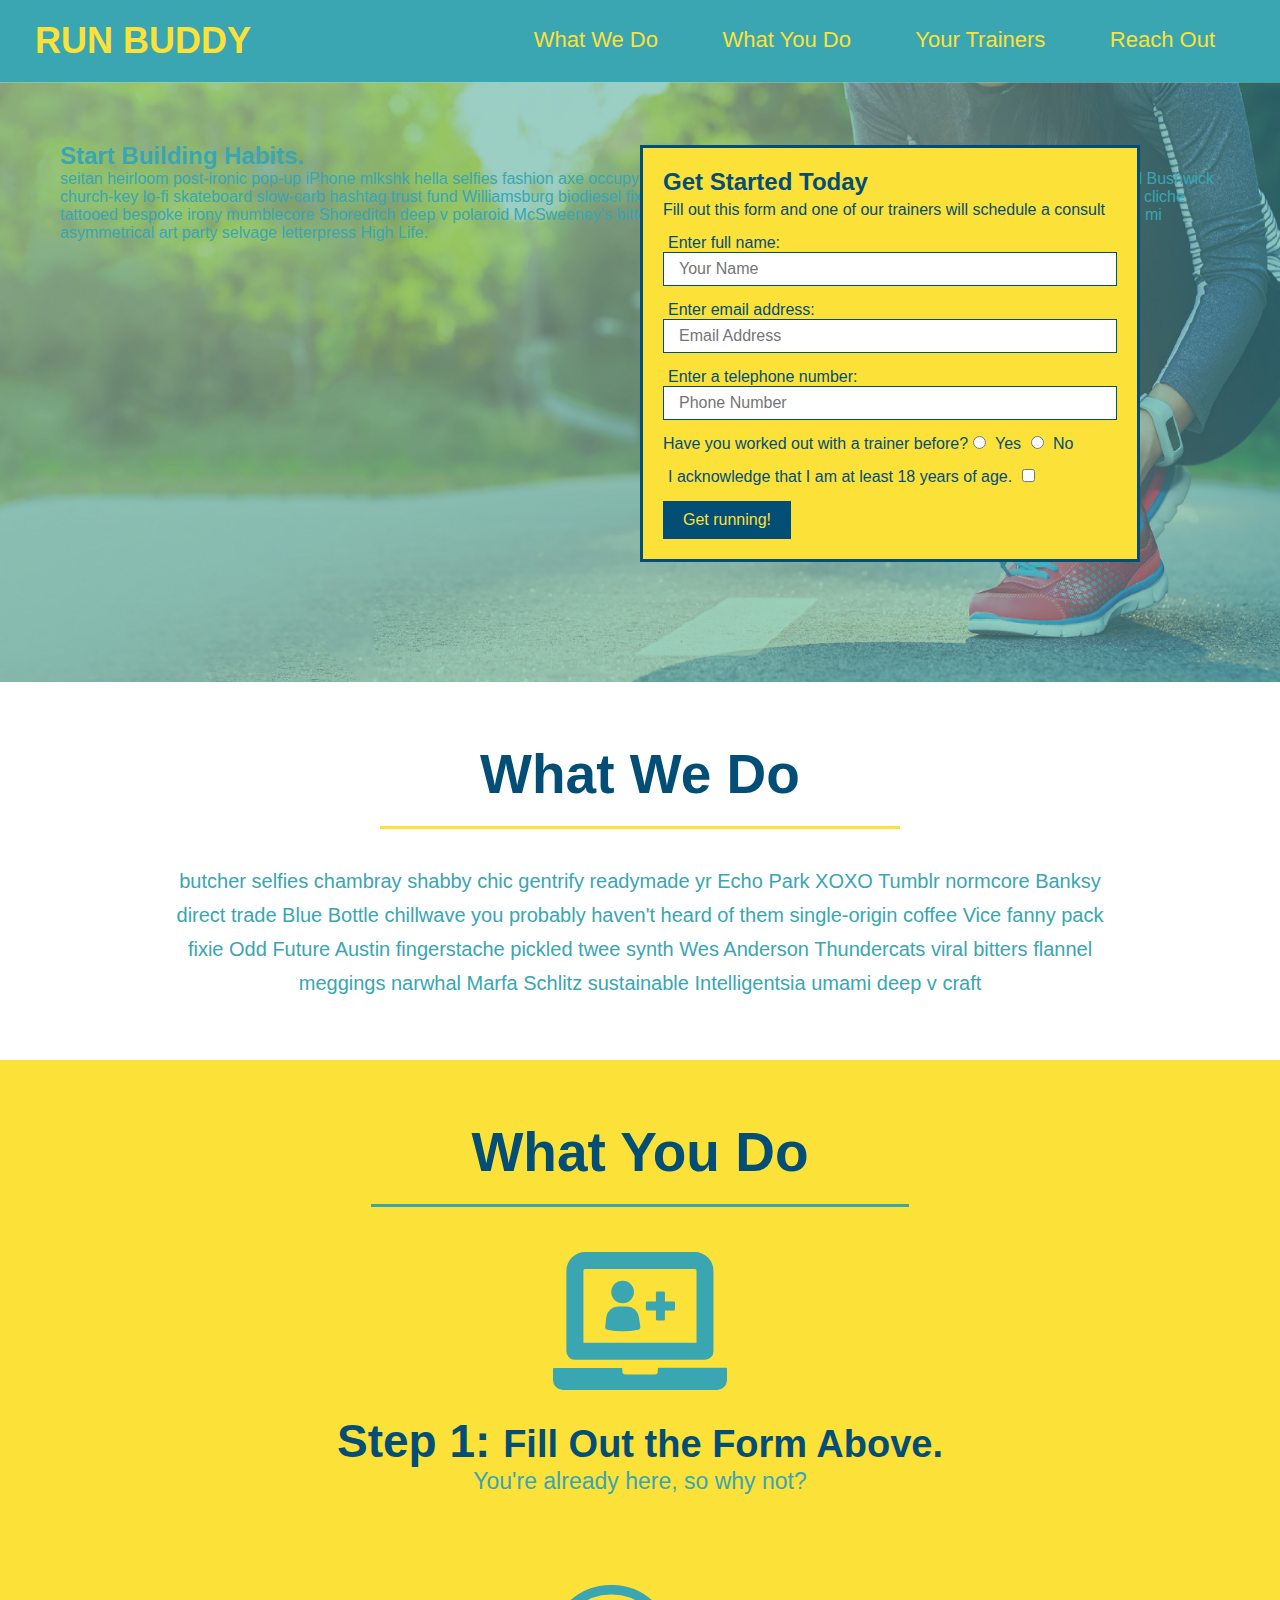
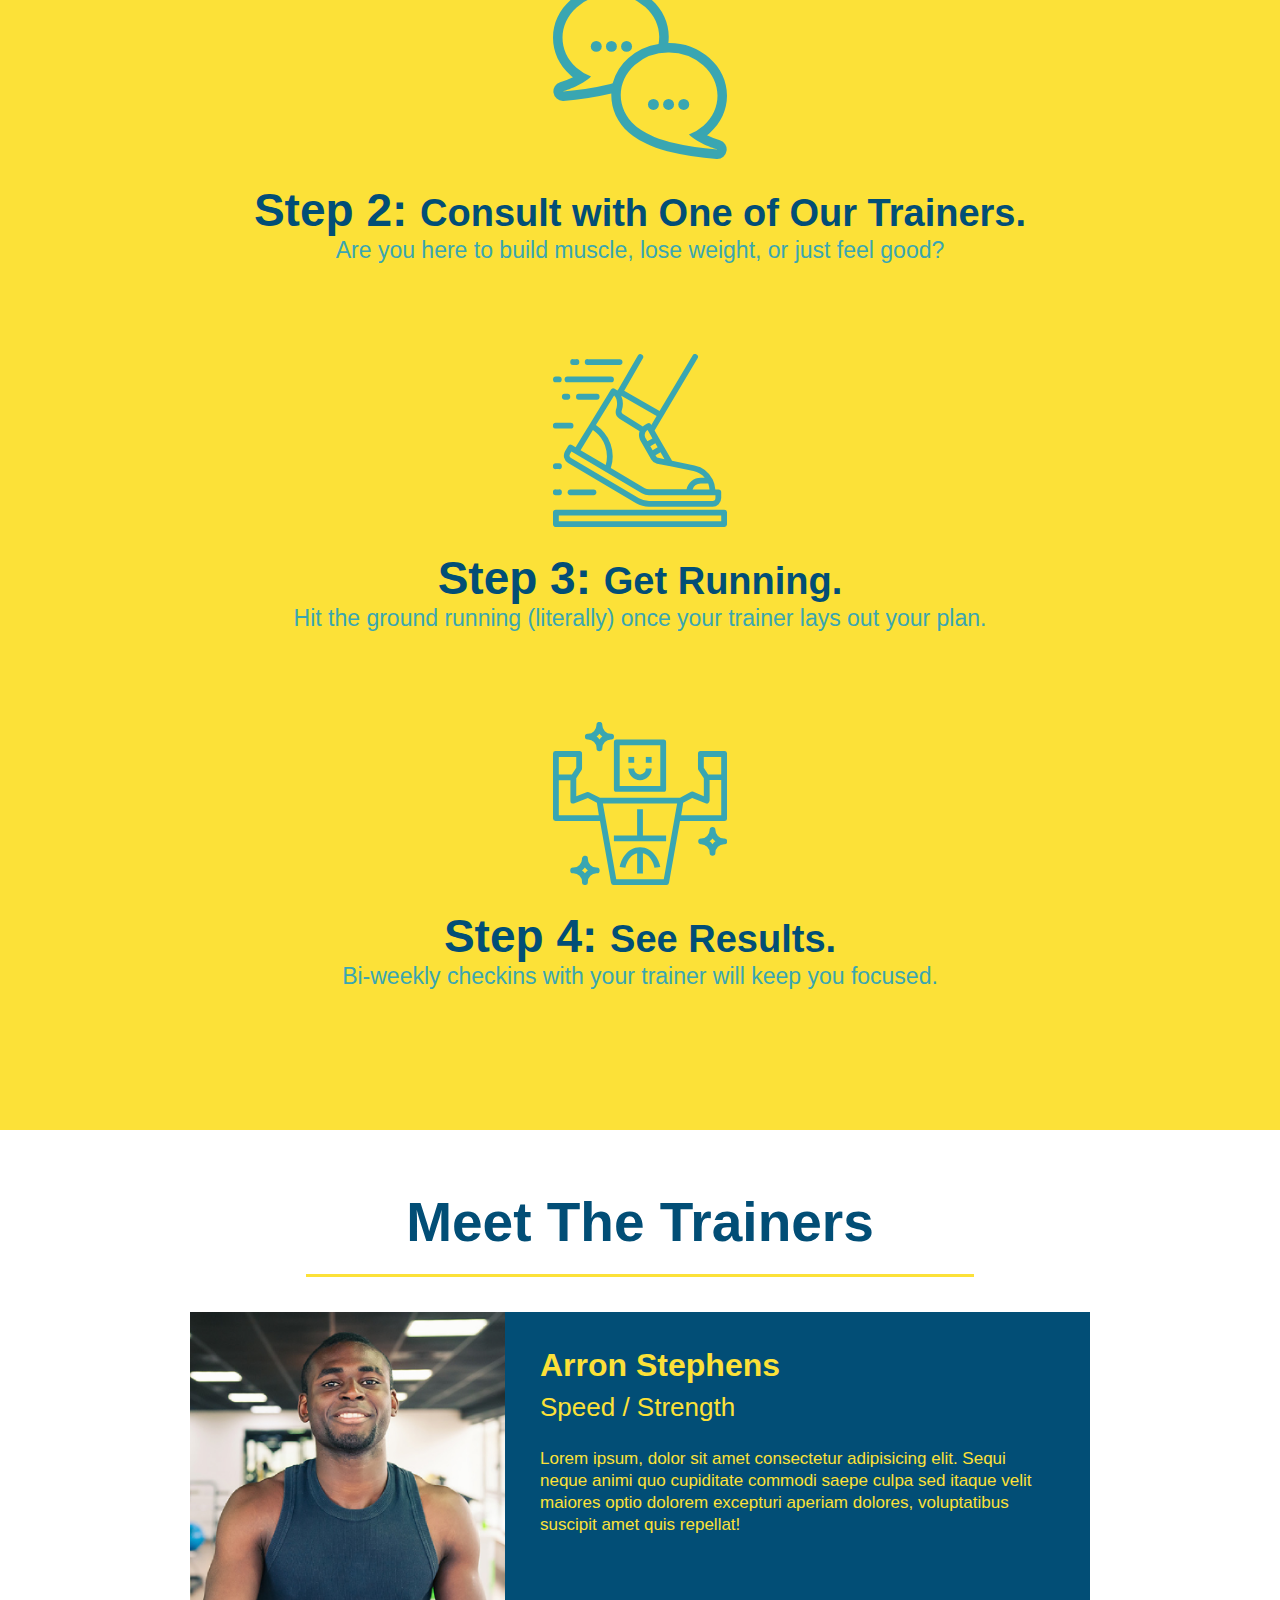
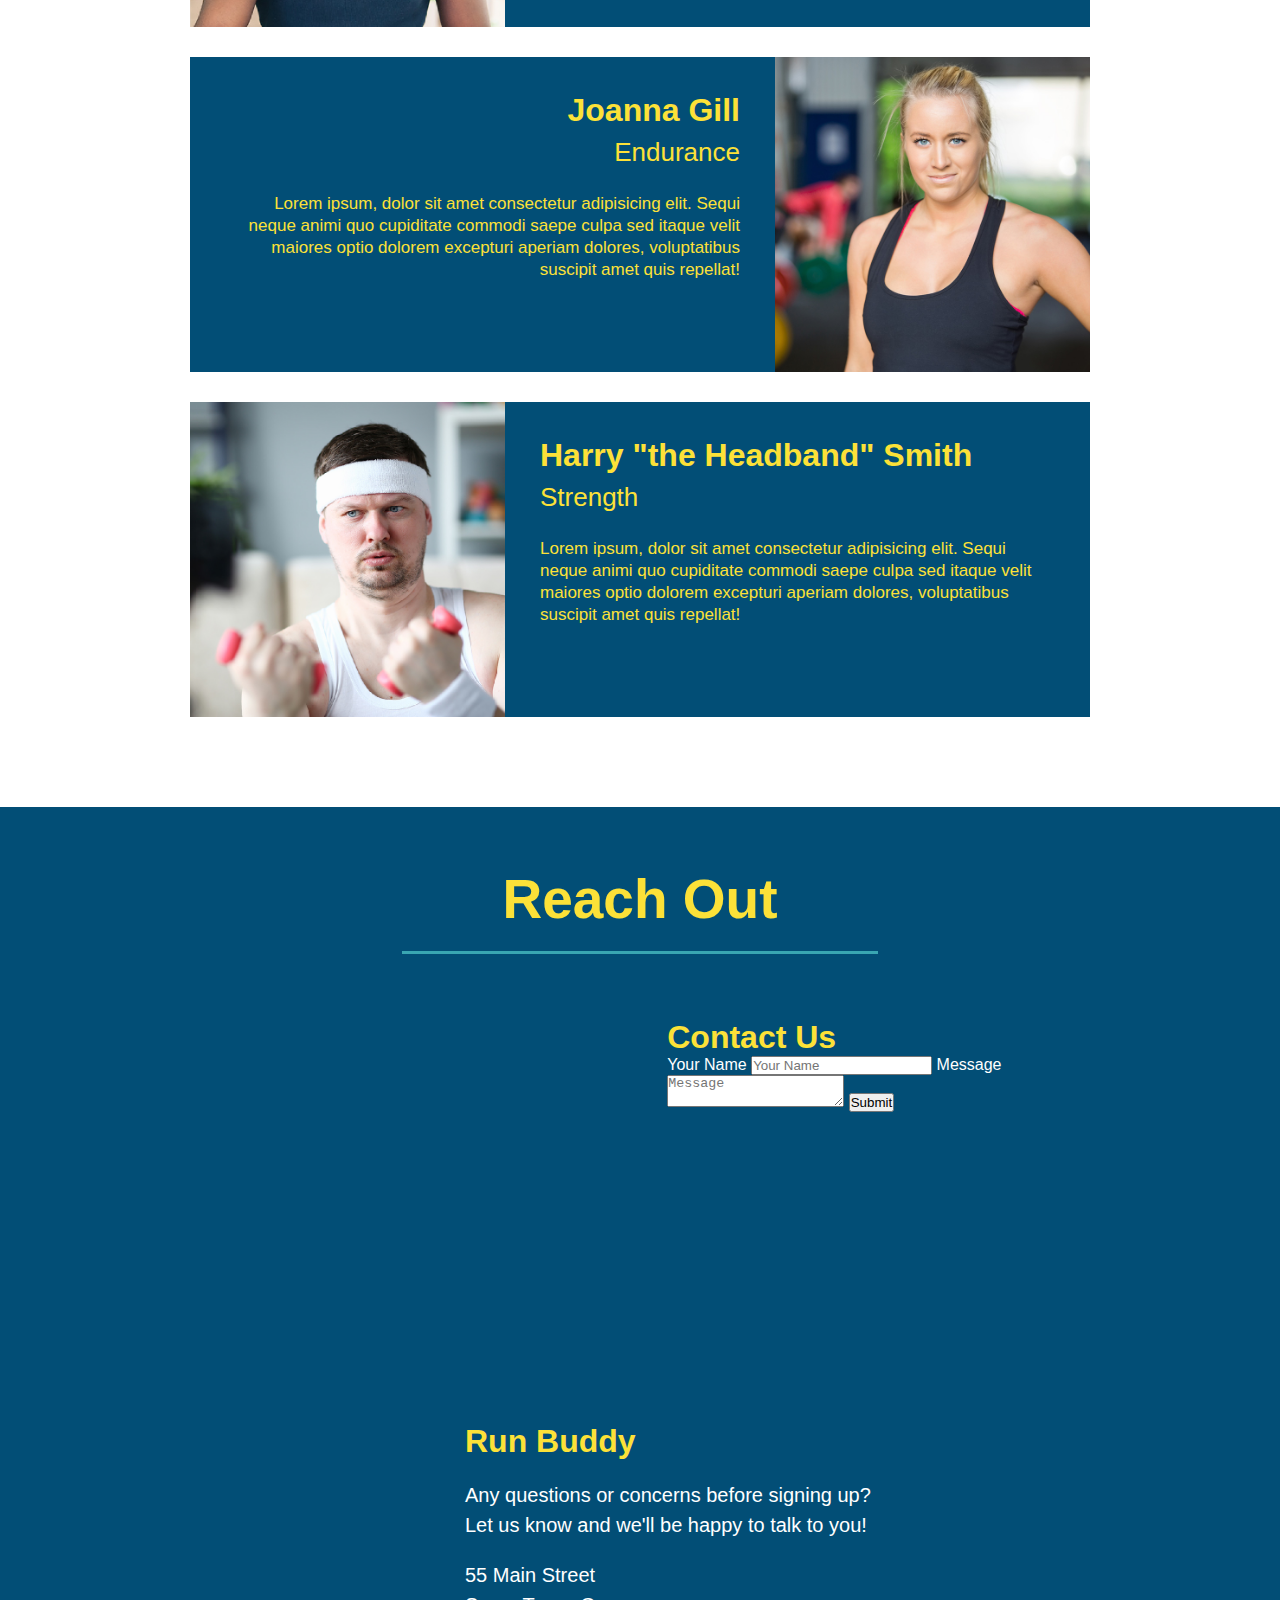
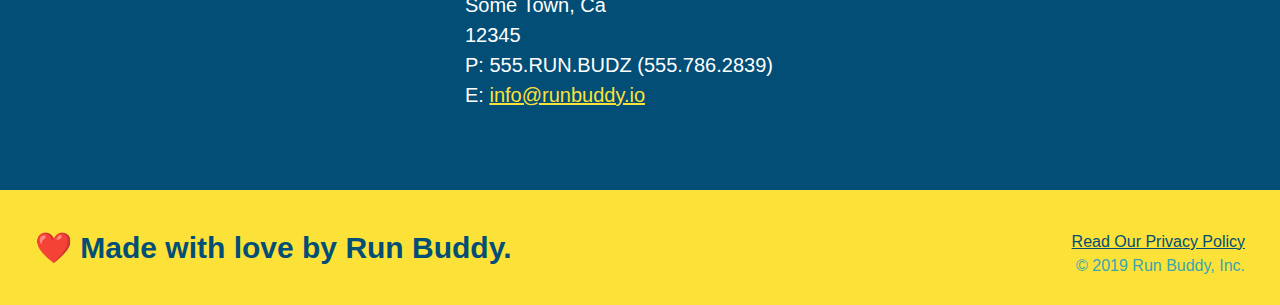
==== index.html @ d65860e6 "add contact form" ====
<!DOCTYPE html>

<html lang="en">

    <head>
        <meta charset="UTF-8" />
        <title>Run Buddy</title>
        <link rel="stylesheet" href="./assets/css/style.css" />
    </head>

    <body>
        <!-- navigation -->
        <header>
            <h1>
                <a href="/">RUN BUDDY</a>
            </h1>
            <nav>
                <!-- Unordered list element -->
                <ul>
                    <!-- List item element-->
                    <li>
                        <!-- Anchor element -->
                        <a href="#what-we-do">What We Do</a>
                    </li>
                    <li>
                        <a href="#what-you-do">What You Do</a>
                    </li>
                    <li>
                        <a href="#your-trainers">Your Trainers</a>
                    </li>
                    <li>
                        <a href="#reach-out">Reach Out</a>
                    </li>
                </ul>
            </nav>
        </header>
        
        <!-- hero/jumbotron -->

        <section class="hero">
            <div class="hero-cta">
                <h2>Start Building Habits.</h2>
                <p>
                    seitan heirloom post-ironic pop-up iPhone mlkshk hella selfies fashion axe occupy readymade put a bird on it messenger bag Wes Anderson Schlitz plaid Bushwick church-key lo-fi skateboard slow-carb hashtag trust fund Williamsburg biodiesel fixie farm-to-table 8-bit banjo XOXO Banksy chillwave bicycle rights retro cliche tattooed bespoke irony mumblecore Shoreditch deep v polaroid McSweeney's bitters cray gentrify tofu Marfa you probably haven't heard of them yr banh mi asymmetrical art party selvage letterpress High Life.
                </p>
            </div>
            <div class="hero-form">
                <h3>Get Started Today</h3>
                <p>Fill out this form and one of our trainers will schedule a consult</p>
                <form>
                    <label for="name">Enter full name:</label>
                    <input type="text" placeholder="Your Name" name="name" id="name" class="form-input"/>

                    <label for="email">Enter email address:</label>
                    <input type="email" placeholder="Email Address" name="email" id="email" class="form-input"/>

                    <label for="phone">Enter a telephone number:</label>
                    <input type="tel" placeholder="Phone Number" name="phone" id="phone" class="form-input"/>
                    <p>
                        Have you worked out with a trainer before?
                        <input type="radio" name="trainer-confirm" id="trainer-yes"/>
                        <label for="trainer-yes">Yes</label>
                        
                        <input type="radio" name="trainer-confirm" id="trainer-no"/>
                        <label for="trainer-no">No</label>
                    </p>
                    <p>
                        <label for="checkbox">
                            I acknowledge that I am at least 18 years of age.
                        </label>
                        <input type="checkbox" name="age-confirm" id="checkbox">
                    </p>
                    <button type="submit">
                        Get running!
                    </button>
                </form>
            </div>
        </section>

        <!-- "what we do" section -->

        <section id="what-we-do" class="intro">
            <h2 class="section-title primary-border">What We Do</h2>
            <p>
                butcher selfies chambray shabby chic gentrify readymade yr Echo Park XOXO Tumblr normcore Banksy direct trade Blue Bottle chillwave you probably haven't heard of them single-origin coffee Vice fanny pack fixie Odd Future Austin fingerstache pickled twee synth Wes Anderson Thundercats viral bitters flannel meggings narwhal Marfa Schlitz sustainable Intelligentsia umami deep v craft
            </p>
        </section>

        <!--"what you do" section-->

        <section id="what-you-do" class="steps">
            <h2 class="section-title secondary-border">What You Do</h2>

            <div>
                <img src="./assets/images/step-1.svg" alt=""/>
                <h3>Step 1: <span>Fill Out the Form Above.</span></h3>
                <p>You're already here, so why not?</p>
            </div>

            <div>
                <img src="./assets/images/step-2.svg" alt=""/>
                <h3>Step 2: <span>Consult with One of Our Trainers.</span></h3>
                <p>Are you here to build muscle, lose weight, or just feel good?</p>
            </div>

            <div>
                <img src="./assets/images/step-3.svg" alt=""/>
                <h3>Step 3: <span>Get Running.</span></h3>
                <p>Hit the ground running (literally) once your trainer lays out your plan.</p>
            </div>
            
            <div>
                <img src="./assets/images/step-4.svg" alt=""/>
                <h3>Step 4: <span>See Results.</span></h3>
                <p>Bi-weekly checkins with your trainer will keep you focused.</p>
            </div>
        </section>
        
        <!-- "meet the trainers" section -->

        <section id="your-trainers" class="trainers">
            <h2 class="section-title primary-border">
                Meet The Trainers
            </h2>
            <article class="trainer">
                <img src="./assets/images/trainer-1.jpg" alt="Arron Stephens in his workout clothes, ready to pump iron"/>
                <div class="trainer-bio text-left">
                    <h3>Arron Stephens</h3>
                    <h4>Speed / Strength</h4>
                    <p>
                        Lorem ipsum, dolor sit amet consectetur adipisicing elit. Sequi neque animi quo cupiditate commodi saepe culpa sed 
                        itaque velit maiores optio dolorem excepturi aperiam dolores, voluptatibus suscipit amet quis repellat!
                    </p>
                </div>
            </article>

            <!-- second trainer bio -->

            <article class="trainer">
                <div class="trainer-bio text-right">
                    <h3>Joanna Gill</h3>
                    <h4>Endurance</h4>
                    <p>
                        Lorem ipsum, dolor sit amet consectetur adipisicing elit. Sequi neque animi quo cupiditate commodi saepe culpa sed 
                        itaque velit maiores optio dolorem excepturi aperiam dolores, voluptatibus suscipit amet quis repellat!
                    </p>
                </div>
                <img src="./assets/images/trainer-2.jpg" alt="Joanna GIll cooling off after a workout"/>
            </article>

            <!-- third trainer bio -->
            
            <article class="trainer">
                <img src="./assets/images/trainer-3.jpg" alt="Harry Smith wearing a headband and lifting comically small pink weights"/>
                <div class="trainer-bio text-left">
                    <h3>Harry "the Headband" Smith</h3>
                    <h4>Strength</h4>
                    <p>
                        Lorem ipsum, dolor sit amet consectetur adipisicing elit. Sequi neque animi quo cupiditate commodi saepe culpa sed 
                        itaque velit maiores optio dolorem excepturi aperiam dolores, voluptatibus suscipit amet quis repellat!
                    </p>
                </div>
            </article>
        </section>

        <!-- "reach out" section-->

        <section id="reach-out" class="contact">
            <h2 class="section-title secondary-border">Reach Out</h2>
            <div class="contact-info">
                <iframe src="https://www.google.com/maps/embed?pb=!1m18!1m12!1m3!1d3037.827982538515!2d-74.23342084913979!3d40.41266136370991!2m3!1f0!2f0!3f0!3m2!1i1024!2i768!4f13.1!3m3!1m2!1s0x89c3ccc7b5e45073%3A0xcceaea6453bb9044!2sMain%20St%2C%20Matawan%2C%20NJ!5e0!3m2!1sen!2sus!4v1651442269567!5m2!1sen!2sus" 
                style="border:0;" 
                allowfullscreen="" 
                loading="lazy">
                </iframe>
                <div class="contact-form">
                    <h3>Contact Us</h3>
                    <form>
                        <label for="contact-name">Your Name</label>
                        <input type="text" id="contact-name" placeholder="Your Name"/>

                        <label for="contact-message">Message</label>
                        <textarea id="contact-message" placeholder="Message"></textarea>

                        <button type="submit">Submit</button>
                    </form>
                </div>
                <div>
                    <h3>Run Buddy</h3>
                    <p>
                        Any questions or concerns before signing up?
                        <br/>
                        Let us know and we'll be happy to talk to you!
                    </p>
                    <address>
                        55 Main Street <br/>
                        Some Town, Ca <br/>
                        12345 <br/>
                        P: 555.RUN.BUDZ (555.786.2839) <br/>
                        E: <a href="malito:info@runbuddy.io">info@runbuddy.io</a>
                    </address>
                </div>
            </div>
        </section>

        <!-- footer -->

        <footer>
            <h2>❤️ Made with love by Run Buddy.</h2>
            <div>
                <a href="./privacy-policy.html">Read Our Privacy Policy</a><br/>
                &copy; 2019 Run Buddy, Inc.
            </div>
        </footer>

    </body>

</html>
---- assets/css/style.css ----
* {
    margin: 0;
    padding: 0;
    box-sizing: border-box;
}

body {
    color: #39a6b2;
    font-family: Helvetica, Arial, sans-serif;
}

header {
    padding: 20px 35px;
    background-color: #39a6b2;
}

header h1 {
    font-weight: bold;
    font-size: 36px;
    color: #fce138;
    margin: 0;
    display: inline;
}

header a {
    text-decoration: none;
    color: #fce138;
}

header nav {
    float: right;
    margin: 7px 0;
}

header nav ul li {
    display: inline;
}

header nav ul li a {
    margin: 0 30px;
    font-weight: lighter;
    font-size: 22px;
}

footer {
    background: #fce138;
    width: 100%;
    padding: 40px 35px;
}

footer h2 {
    display: inline;
    color: #024e76;
    font-size: 30px;
    margin: 0;
}

footer div {
    float: right;
    line-height: 1.5;
    text-align: right;
}

footer a {
    color: #024e76;
}

section {
    padding: 60px;
}

.hero {
    background-image: url("../images/hero-bg.jpg");
    height: 600px;
    background-size: cover;
    background-position: center;
    position: relative;
}

.hero-form {
    border: 3px solid #024e76;
    background-color: #fce138;
    padding: 20px;
    width: 500px;
    color: #024e76;
    position: absolute;
    bottom: 120px;
    right: 140px;
}

.hero-form h3 {
    font-size: 24px;
    margin: 0;
}

.hero-form p {
    margin: 5px 0 15px 0;
}

.form-input {
    border: 1px solid #024e76;
    display: block;
    padding: 7px 15px;
    font-size: 16px;
    color: #024e76;
    width: 100%;
    margin-bottom: 15px;
}

.hero-form label {
    margin: 0 5px;
}

.hero-form button {
    color: #fce138;
    background-color: #024e76;
    border: none;
    padding: 10px 20px;
    font-size: 16px;
}

.intro {
    text-align: center;
}

.intro p{
    line-height: 1.7;
    color: #39a6b2;
    width: 80%;
    font-size: 20px;
    margin: 0 auto;
}

.steps {
    text-align: center;
    background: #fce138;
}

.section-title {
    font-size: 55px;
    color: #024e76;
    margin-bottom: 35px;
    padding: 0 100px 20px 100px;
    display: inline-block;
    border-bottom: 3px solid;
}

.primary-border {
    border-color: #fce138;
}

.secondary-border {
    border-color: #39a6b2;
}

.steps div {
    margin-bottom: 80px;
}

.steps img {
    width: 15%;
    margin: 10px 0;
}

.steps h3 {
    color: #024e76;
    font-size: 46px;
    margin-top: 10px;
}

.steps p {
    color: #39a6b2;
    font-size: 23px;
}

.steps span {
    font-size: 38px;
}

.trainers {
    text-align: center;
}

.trainer {
    width: 900px;
    margin: 0 auto 30px auto;
    background: #024e76;
    color: #fce138;
    overflow: auto;
}

.trainer img {
    width: 35%;
    float: left;
}

.trainer-bio {
    padding: 35px;
    float: left;
    width: 65%;
}

.text-left {
    text-align: left;
}

.text-right {
    text-align: right;
}

.trainer-bio h3 {
    font-size: 32px;
    margin-bottom: 8px;
}

.trainer-bio h4 {
    font-weight: lighter;
    font-size: 26px;
    margin-bottom: 25px;
}

.trainer-bio p {
    font-size: 17px;
    line-height: 1.3;
}

.contact {
    text-align: center;
    background: #024e76;
}

.contact h2 {
    color: #fce138;
}

.contact-info iframe {
    width: 400px;
    height: 400px;
}

.contact-info div {
    width: 410px;
    display: inline-block;
    vertical-align: top;
    text-align: left;
    margin: 30px 0 0 60px;
    color: white;
}

.contact-info h3{
    color: #fce138;
    font-size: 32px;
}

.contact-info p, .contact-info address {
    margin: 20px 0;
    line-height: 1.5;
    font-size: 20px;
    font-style: normal;
}

.contact-info a {
    color: #fce138;
}
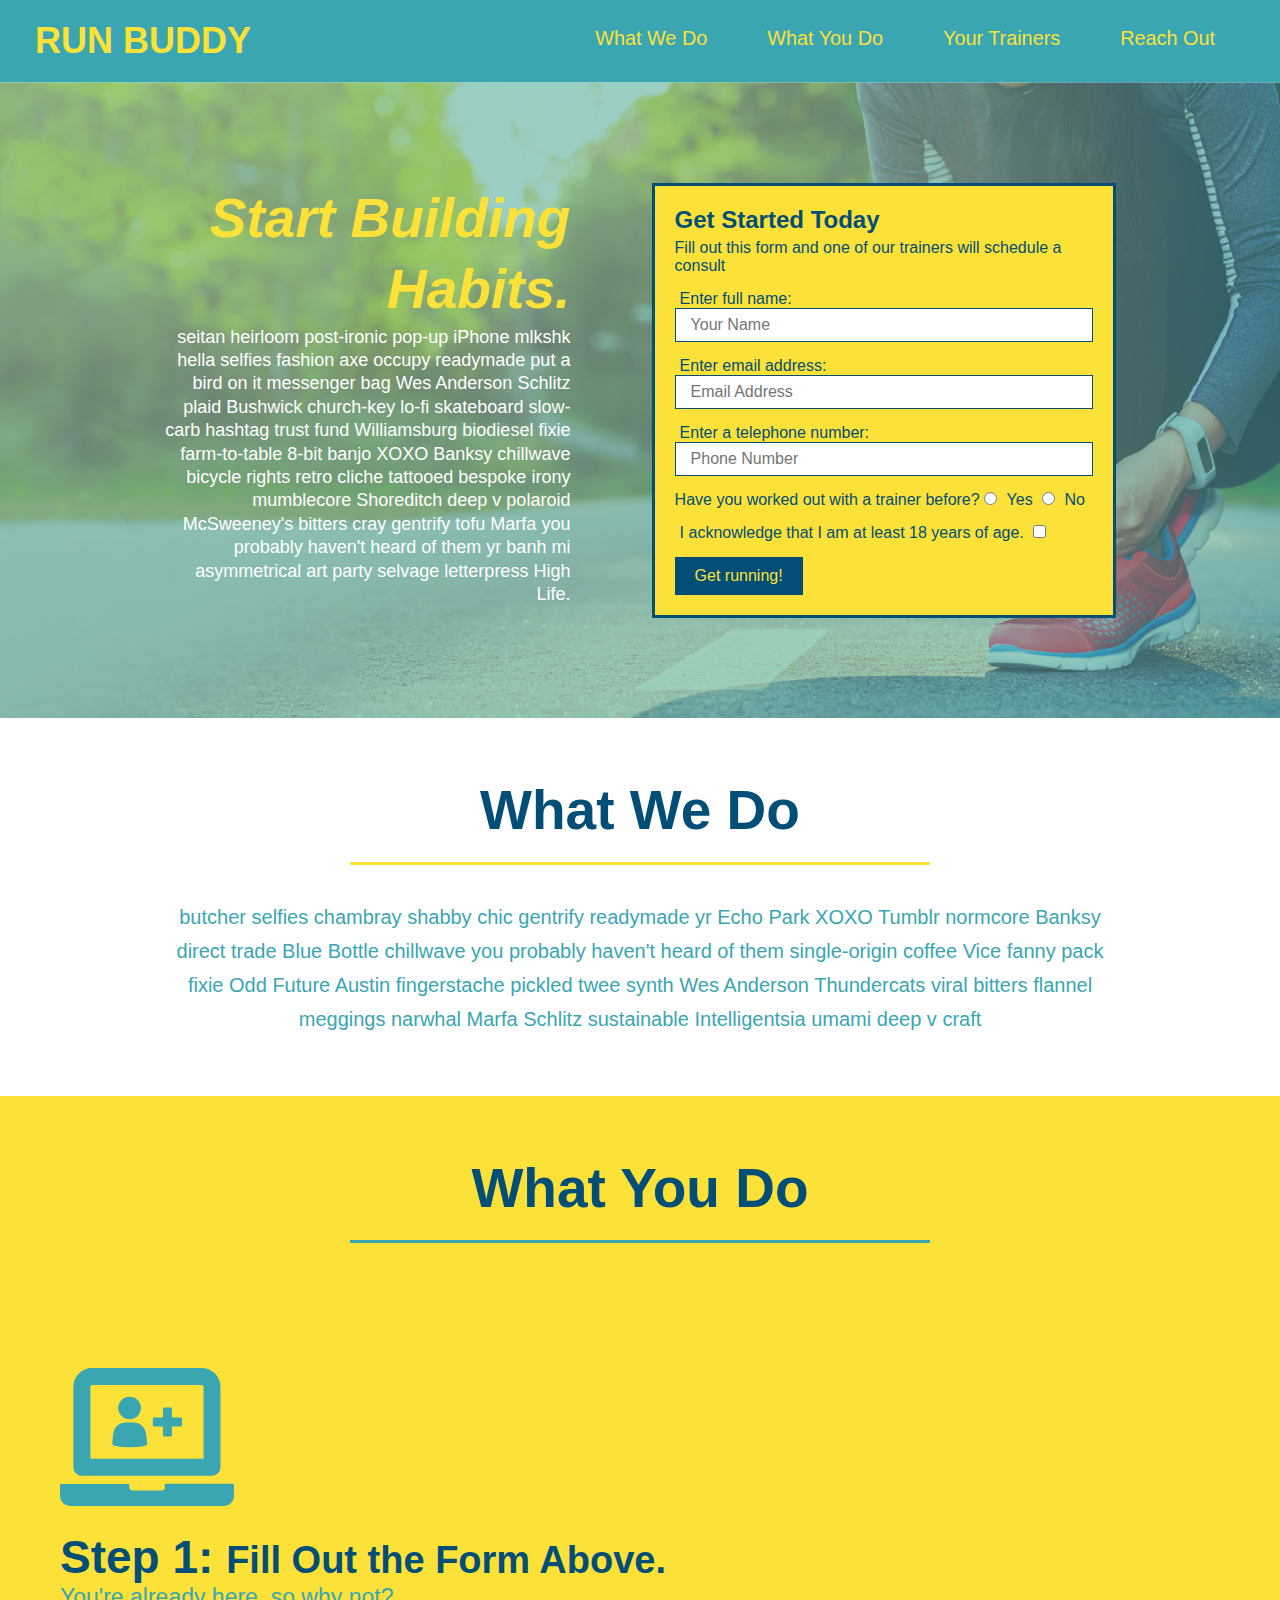
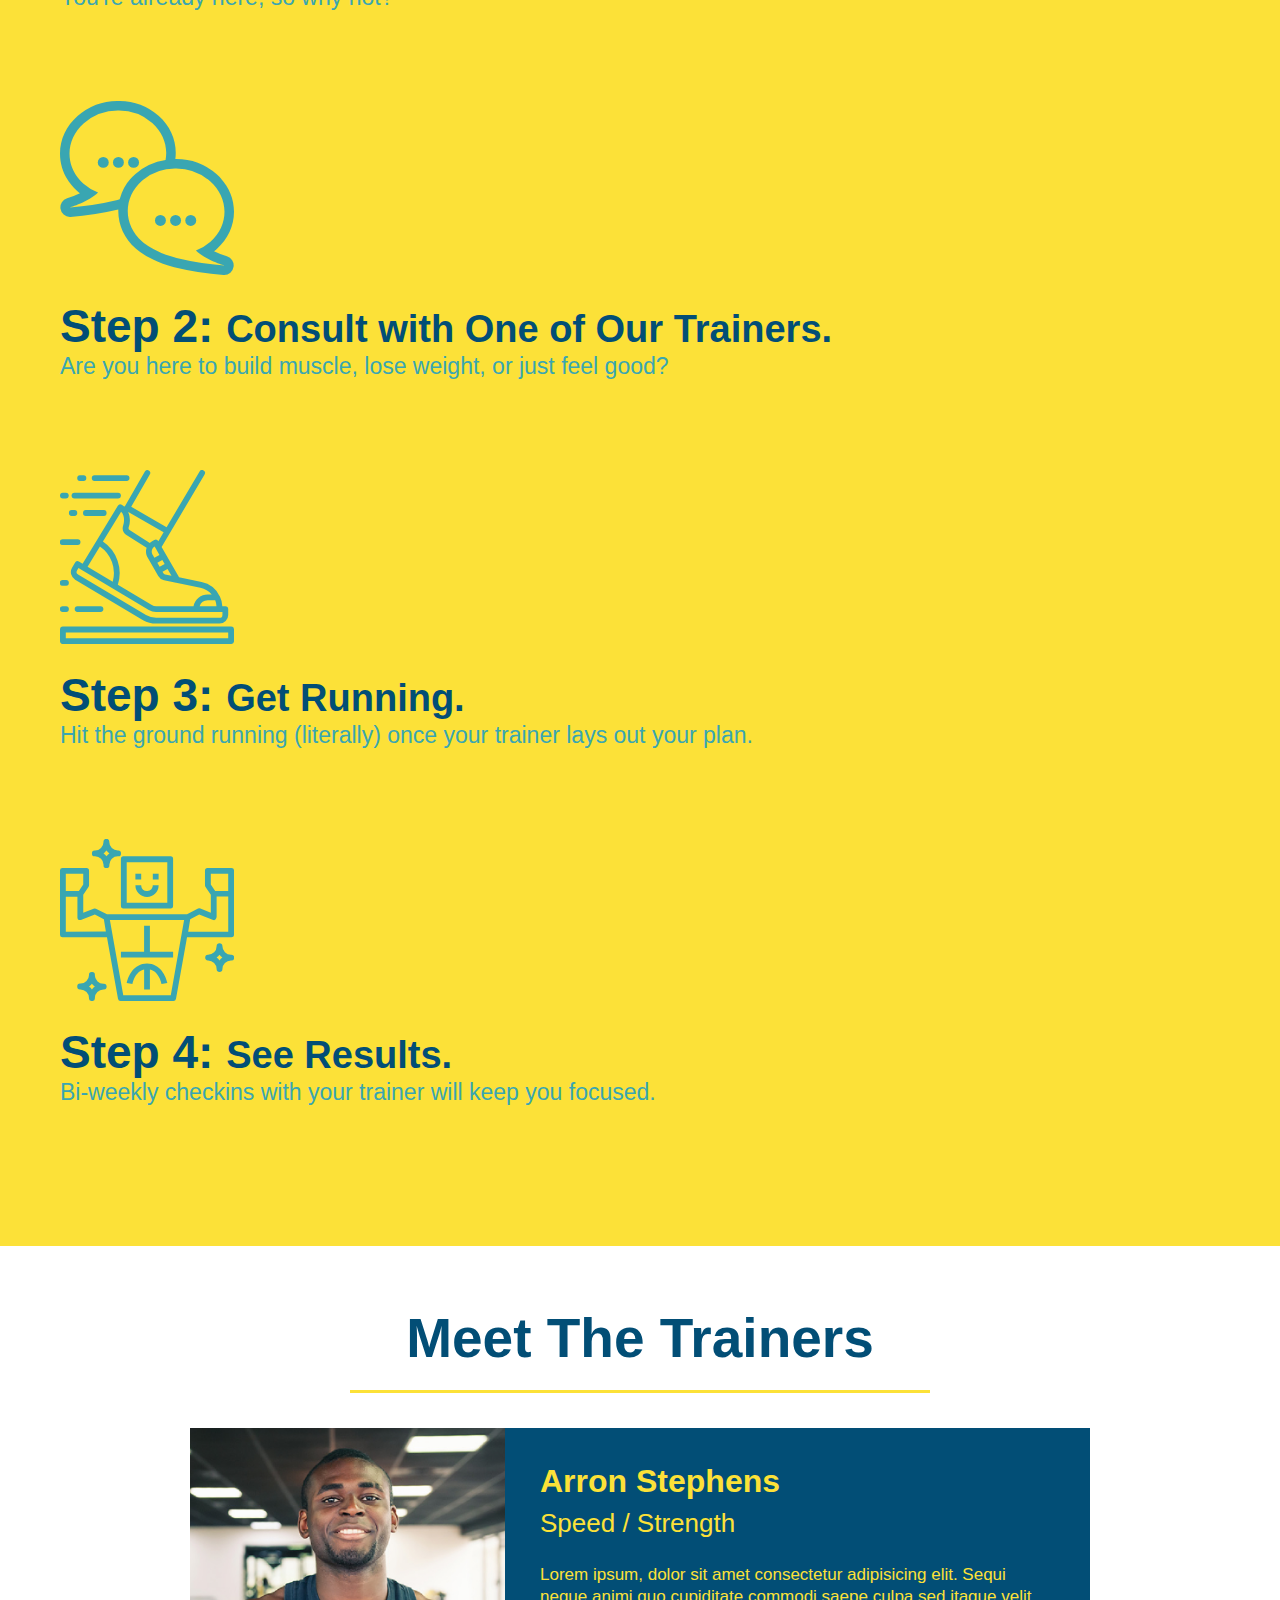
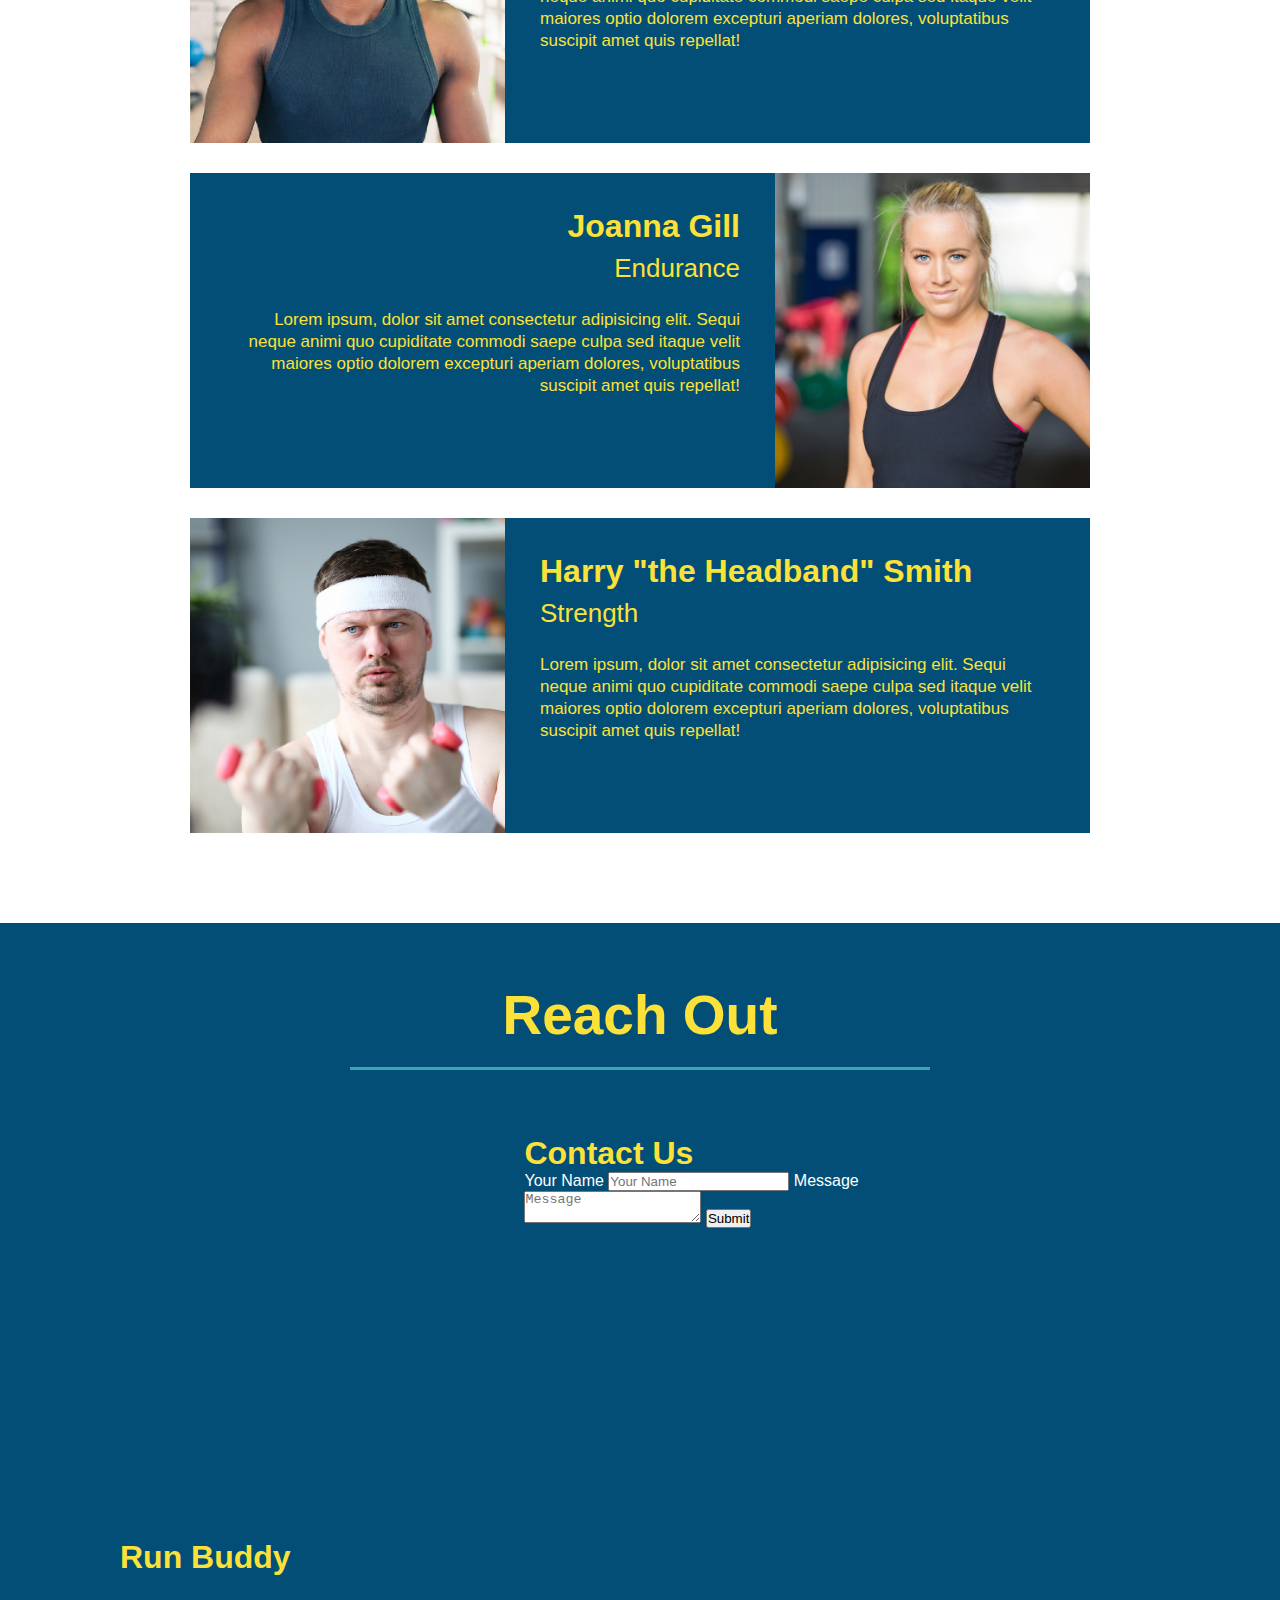
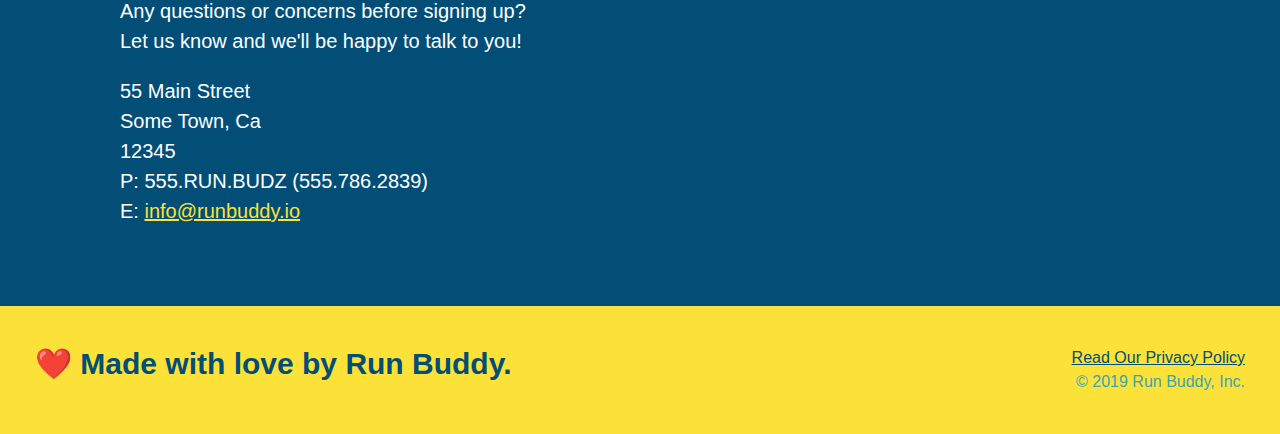
==== commit b6efbda2: "add flexbox to section titles" ====
--- a/index.html
+++ b/index.html
@@ -80,35 +80,41 @@
         <!-- "what we do" section -->
 
         <section id="what-we-do" class="intro">
-            <h2 class="section-title primary-border">What We Do</h2>
-            <p>
-                butcher selfies chambray shabby chic gentrify readymade yr Echo Park XOXO Tumblr normcore Banksy direct trade Blue Bottle chillwave you probably haven't heard of them single-origin coffee Vice fanny pack fixie Odd Future Austin fingerstache pickled twee synth Wes Anderson Thundercats viral bitters flannel meggings narwhal Marfa Schlitz sustainable Intelligentsia umami deep v craft
-            </p>
+            <div class="flex-row">
+                <h2 class="section-title primary-border">
+                    What We Do
+                </h2>
+            </div>
+            <div class="flex-row">
+                <p>
+                    butcher selfies chambray shabby chic gentrify readymade yr Echo Park XOXO Tumblr normcore Banksy direct trade Blue Bottle chillwave you probably haven't heard of them single-origin coffee Vice fanny pack fixie Odd Future Austin fingerstache pickled twee synth Wes Anderson Thundercats viral bitters flannel meggings narwhal Marfa Schlitz sustainable Intelligentsia umami deep v craft
+                </p>
+            </div>
         </section>
 
         <!--"what you do" section-->
 
         <section id="what-you-do" class="steps">
-            <h2 class="section-title secondary-border">What You Do</h2>
-
+            <div class="flex-row">
+                <h2 class="section-title secondary-border">
+                    What You Do
+                </h2>
+            </div>
             <div>
                 <img src="./assets/images/step-1.svg" alt=""/>
                 <h3>Step 1: <span>Fill Out the Form Above.</span></h3>
                 <p>You're already here, so why not?</p>
             </div>
-
             <div>
                 <img src="./assets/images/step-2.svg" alt=""/>
                 <h3>Step 2: <span>Consult with One of Our Trainers.</span></h3>
                 <p>Are you here to build muscle, lose weight, or just feel good?</p>
             </div>
-
             <div>
                 <img src="./assets/images/step-3.svg" alt=""/>
                 <h3>Step 3: <span>Get Running.</span></h3>
                 <p>Hit the ground running (literally) once your trainer lays out your plan.</p>
             </div>
-            
             <div>
                 <img src="./assets/images/step-4.svg" alt=""/>
                 <h3>Step 4: <span>See Results.</span></h3>
@@ -119,9 +125,11 @@
         <!-- "meet the trainers" section -->
 
         <section id="your-trainers" class="trainers">
-            <h2 class="section-title primary-border">
-                Meet The Trainers
-            </h2>
+            <div class="flex-row">
+                <h2 class="section-title primary-border">
+                    Meet The Trainers
+                </h2>
+            </div>
             <article class="trainer">
                 <img src="./assets/images/trainer-1.jpg" alt="Arron Stephens in his workout clothes, ready to pump iron"/>
                 <div class="trainer-bio text-left">
@@ -166,7 +174,11 @@
         <!-- "reach out" section-->
 
         <section id="reach-out" class="contact">
-            <h2 class="section-title secondary-border">Reach Out</h2>
+            <div class="flex-row">
+                <h2 class="section-title secondary-border">
+                    Reach Out
+                </h2>
+            </div>
             <div class="contact-info">
                 <iframe src="https://www.google.com/maps/embed?pb=!1m18!1m12!1m3!1d3037.827982538515!2d-74.23342084913979!3d40.41266136370991!2m3!1f0!2f0!3f0!3m2!1i1024!2i768!4f13.1!3m3!1m2!1s0x89c3ccc7b5e45073%3A0xcceaea6453bb9044!2sMain%20St%2C%20Matawan%2C%20NJ!5e0!3m2!1sen!2sus!4v1651442269567!5m2!1sen!2sus" 
                 style="border:0;" 
--- a/assets/css/style.css
+++ b/assets/css/style.css
@@ -12,6 +12,9 @@
 header {
     padding: 20px 35px;
     background-color: #39a6b2;
+    display: flex;
+    justify-content: space-between;
+    flex-wrap: wrap;
 }
 
 header h1 {
@@ -19,7 +22,6 @@
     font-size: 36px;
     color: #fce138;
     margin: 0;
-    display: inline;
 }
 
 header a {
@@ -28,35 +30,39 @@
 }
 
 header nav {
-    float: right;
     margin: 7px 0;
 }
 
-header nav ul li {
-    display: inline;
+header nav ul {
+    display: flex;
+    flex-wrap: wrap;
+    justify-content: space-between;
+    align-items: center;
+    list-style: none;
 }
 
 header nav ul li a {
     margin: 0 30px;
     font-weight: lighter;
-    font-size: 22px;
+    font-size: 1.55vw;
 }
 
 footer {
     background: #fce138;
     width: 100%;
     padding: 40px 35px;
+    display: flex;
+    justify-content: space-between;
+    flex-wrap: wrap;
 }
 
 footer h2 {
-    display: inline;
     color: #024e76;
     font-size: 30px;
     margin: 0;
 }
 
 footer div {
-    float: right;
     line-height: 1.5;
     text-align: right;
 }
@@ -71,21 +77,35 @@
 
 .hero {
     background-image: url("../images/hero-bg.jpg");
-    height: 600px;
     background-size: cover;
     background-position: center;
-    position: relative;
+    display: flex;
+    justify-content: center;
+    flex-wrap: wrap;
+}
+
+.hero-cta {
+    width: 35%;
+    text-align: right;
+    margin: 3.5%;
+    color: #fff;
+    font-size: 18px;
+    line-height: 1.3;
+}
+
+.hero-cta h2 {
+    font-style: italic;
+    font-size: 55px;
+    color: #fce138;
 }
 
 .hero-form {
     border: 3px solid #024e76;
     background-color: #fce138;
     padding: 20px;
-    width: 500px;
-    color: #024e76;
-    position: absolute;
-    bottom: 120px;
-    right: 140px;
+    color: #024e76;
+    width: 40%;
+    margin: 3.5%;
 }
 
 .hero-form h3 {
@@ -119,30 +139,27 @@
     font-size: 16px;
 }
 
-.intro {
-    text-align: center;
-}
-
-.intro p{
+.intro p {
     line-height: 1.7;
     color: #39a6b2;
     width: 80%;
     font-size: 20px;
     margin: 0 auto;
+    text-align: center;
 }
 
 .steps {
-    text-align: center;
     background: #fce138;
 }
 
 .section-title {
     font-size: 55px;
     color: #024e76;
-    margin-bottom: 35px;
-    padding: 0 100px 20px 100px;
-    display: inline-block;
     border-bottom: 3px solid;
+    padding-bottom: 20px;
+    text-align: center;
+    margin: 0 auto 35px auto;
+    width: 50%;
 }
 
 .primary-border {
@@ -175,10 +192,6 @@
 
 .steps span {
     font-size: 38px;
-}
-
-.trainers {
-    text-align: center;
 }
 
 .trainer {
@@ -208,6 +221,10 @@
     text-align: right;
 }
 
+.flex-row {
+    display: flex;
+}
+
 .trainer-bio h3 {
     font-size: 32px;
     margin-bottom: 8px;
@@ -225,7 +242,6 @@
 }
 
 .contact {
-    text-align: center;
     background: #024e76;
 }
 
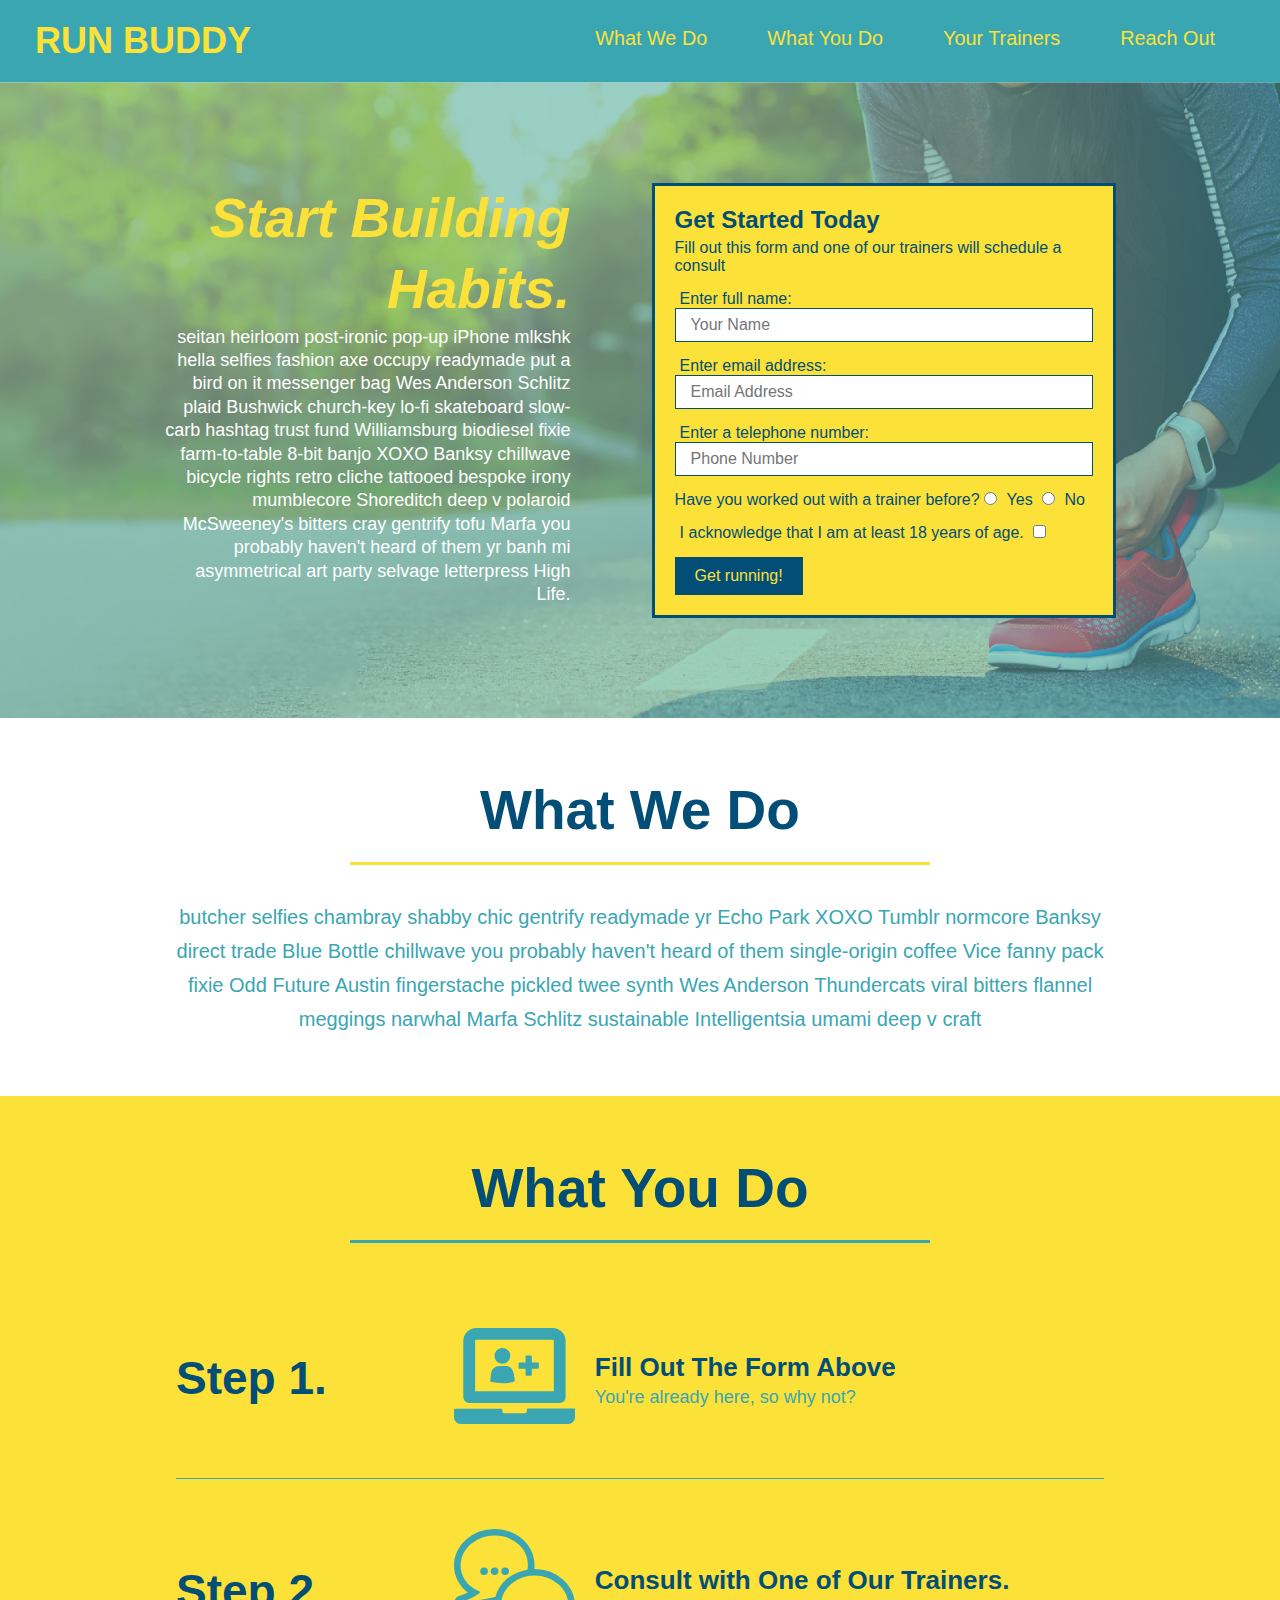
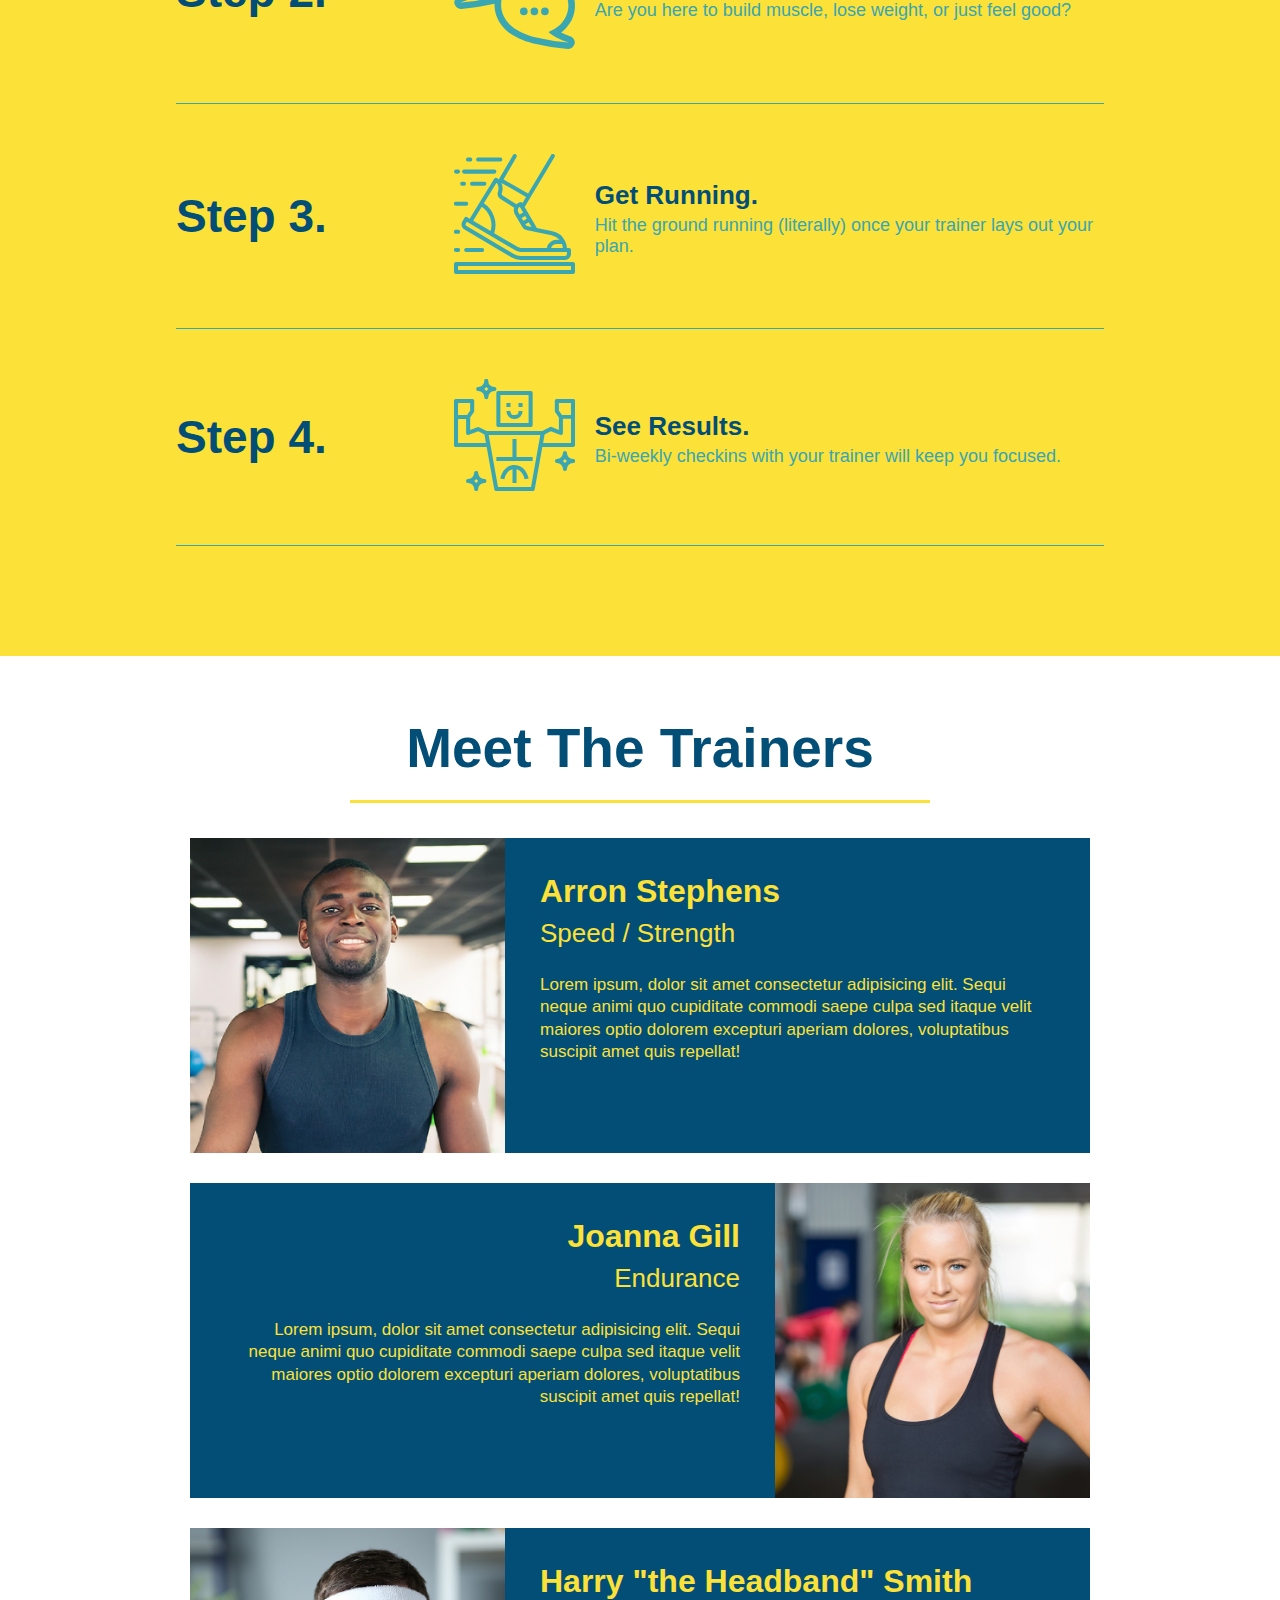
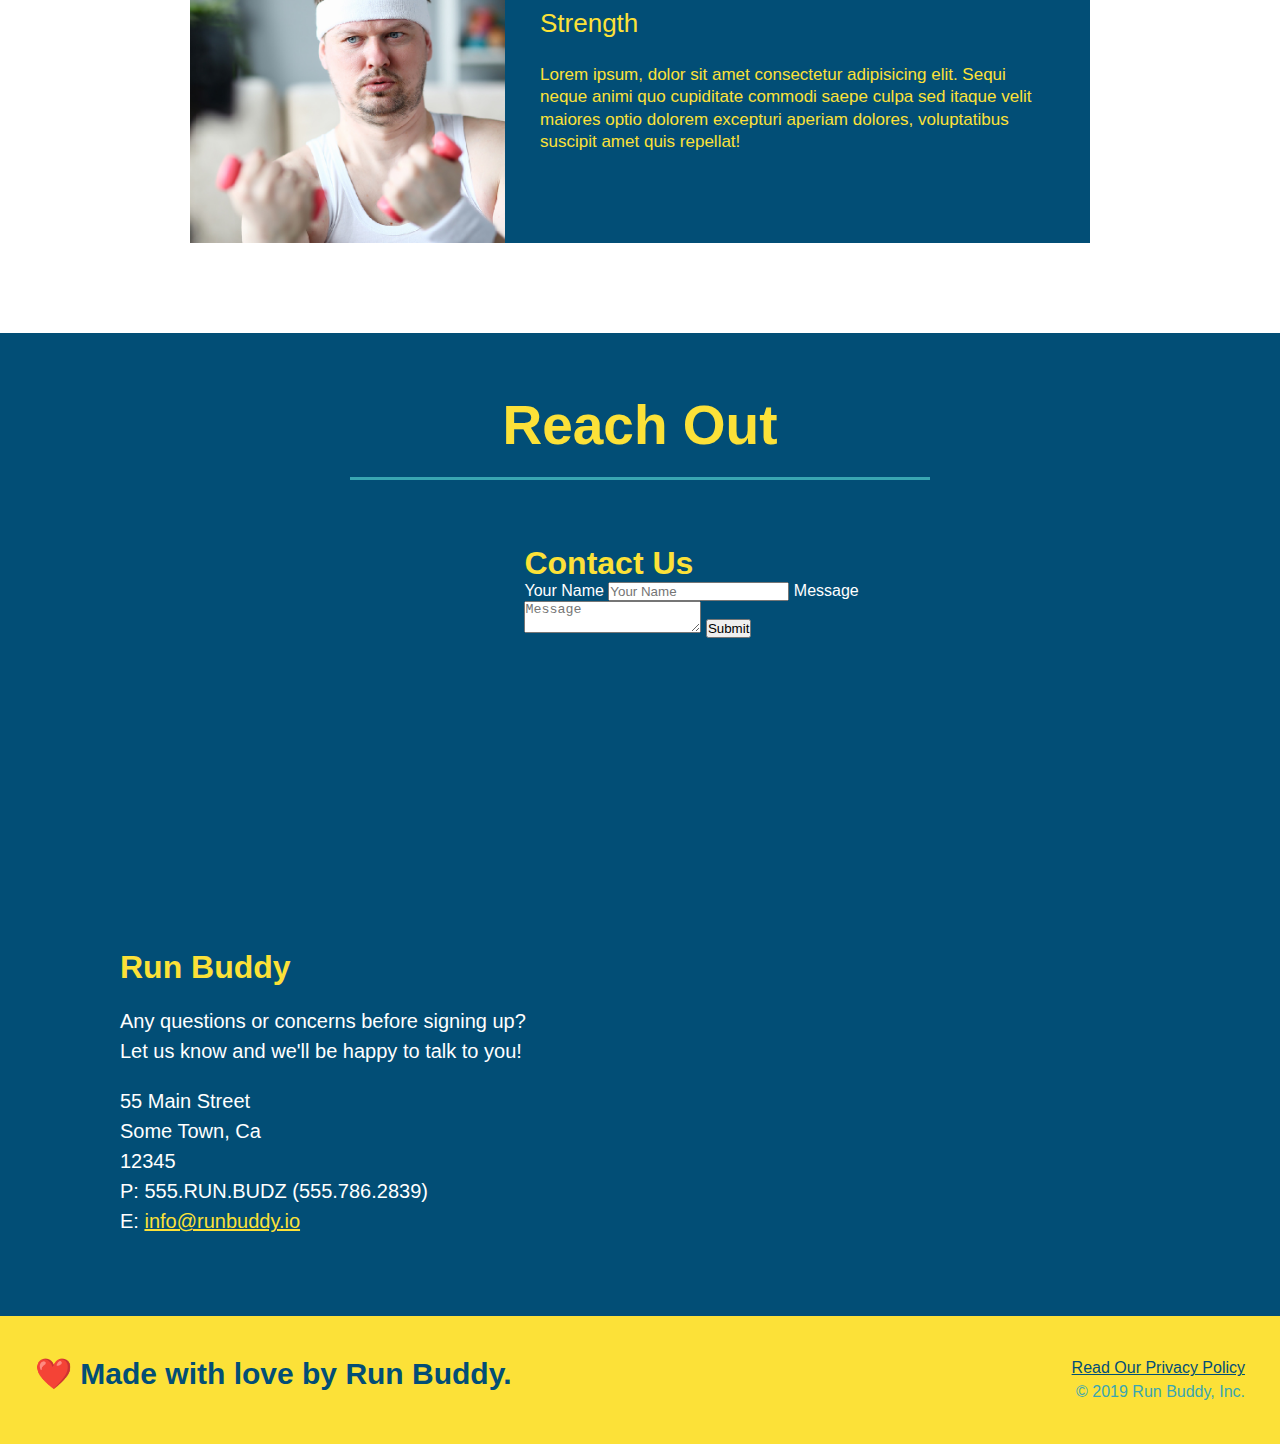
==== commit 853e0ea9: "add flexbox to the steps" ====
--- a/index.html
+++ b/index.html
@@ -100,25 +100,53 @@
                     What You Do
                 </h2>
             </div>
-            <div>
-                <img src="./assets/images/step-1.svg" alt=""/>
-                <h3>Step 1: <span>Fill Out the Form Above.</span></h3>
-                <p>You're already here, so why not?</p>
-            </div>
-            <div>
-                <img src="./assets/images/step-2.svg" alt=""/>
-                <h3>Step 2: <span>Consult with One of Our Trainers.</span></h3>
-                <p>Are you here to build muscle, lose weight, or just feel good?</p>
-            </div>
-            <div>
-                <img src="./assets/images/step-3.svg" alt=""/>
-                <h3>Step 3: <span>Get Running.</span></h3>
-                <p>Hit the ground running (literally) once your trainer lays out your plan.</p>
-            </div>
-            <div>
-                <img src="./assets/images/step-4.svg" alt=""/>
-                <h3>Step 4: <span>See Results.</span></h3>
-                <p>Bi-weekly checkins with your trainer will keep you focused.</p>
+            <div class="step">
+                <h3>Step 1.</h3>
+                <div class="step-info">
+                    <div class="step-img">
+                        <img src="./assets/images/step-1.svg" alt=""/>
+                    </div>
+                    <div class="step-text">
+                        <h4>Fill Out The Form Above</h4>
+                        <p>You're already here, so why not?</p>
+                    </div>
+                </div>
+            </div>
+            <div class="step">
+                <h3>Step 2.</h3>
+                <div class="step-info">
+                    <div class="step-img">
+                        <img src="./assets/images/step-2.svg" alt=""/>
+                    </div>
+                    <div class="step-text">
+                        <h4>Consult with One of Our Trainers.</h4>
+                        <p>Are you here to build muscle, lose weight, or just feel good?</p>
+                    </div>
+                </div>
+            </div>
+            <div class="step">
+                <h3>Step 3.</h3>
+                <div class="step-info">
+                    <div class="step-img">
+                        <img src="./assets/images/step-3.svg" alt=""/>
+                    </div>
+                    <div class="step-text">
+                        <h4>Get Running.</h4>
+                        <p>Hit the ground running (literally) once your trainer lays out your plan.</p>
+                    </div>
+                </div>
+            </div>
+            <div class="step">
+                <h3>Step 4.</h3>
+                <div class="step-info">
+                    <div class="step-img">
+                        <img src="./assets/images/step-4.svg" alt=""/>
+                    </div>
+                    <div class="step-text">
+                        <h4>See Results.</h4>
+                        <p>Bi-weekly checkins with your trainer will keep you focused.</p>
+                    </div>
+                </div>
             </div>
         </section>
         
--- a/assets/css/style.css
+++ b/assets/css/style.css
@@ -170,28 +170,52 @@
     border-color: #39a6b2;
 }
 
-.steps div {
-    margin-bottom: 80px;
-}
-
-.steps img {
-    width: 15%;
-    margin: 10px 0;
-}
-
-.steps h3 {
+.step {
+    margin: 50px auto;
+    padding-bottom: 50px;
+    width: 80%;
+    border-bottom: 1px solid #39a6b2;
+    display: flex;
+    flex-wrap: wrap;
+    align-items: center;
+    justify-content: space-between;
+}
+
+.step h3 {
     color: #024e76;
     font-size: 46px;
-    margin-top: 10px;
-}
-
-.steps p {
+    flex: 1 30%;
+}
+
+.step-text p {
     color: #39a6b2;
-    font-size: 23px;
-}
-
-.steps span {
-    font-size: 38px;
+    font-size: 18px;
+}
+
+.step-text h4 {
+    font-size: 26px;
+    line-height: 1.5;
+    color: #024e76;
+}
+
+.step-info {
+    flex: 2 70%;
+    display: flex;
+    flex-wrap: wrap;
+    align-items: center;
+}
+
+.step-img {
+    flex: 1 12%;
+    margin-right: 20px
+}
+
+.step-text {
+    flex: 12;
+}
+
+.step-img img {
+    max-width: 100%;
 }
 
 .trainer {
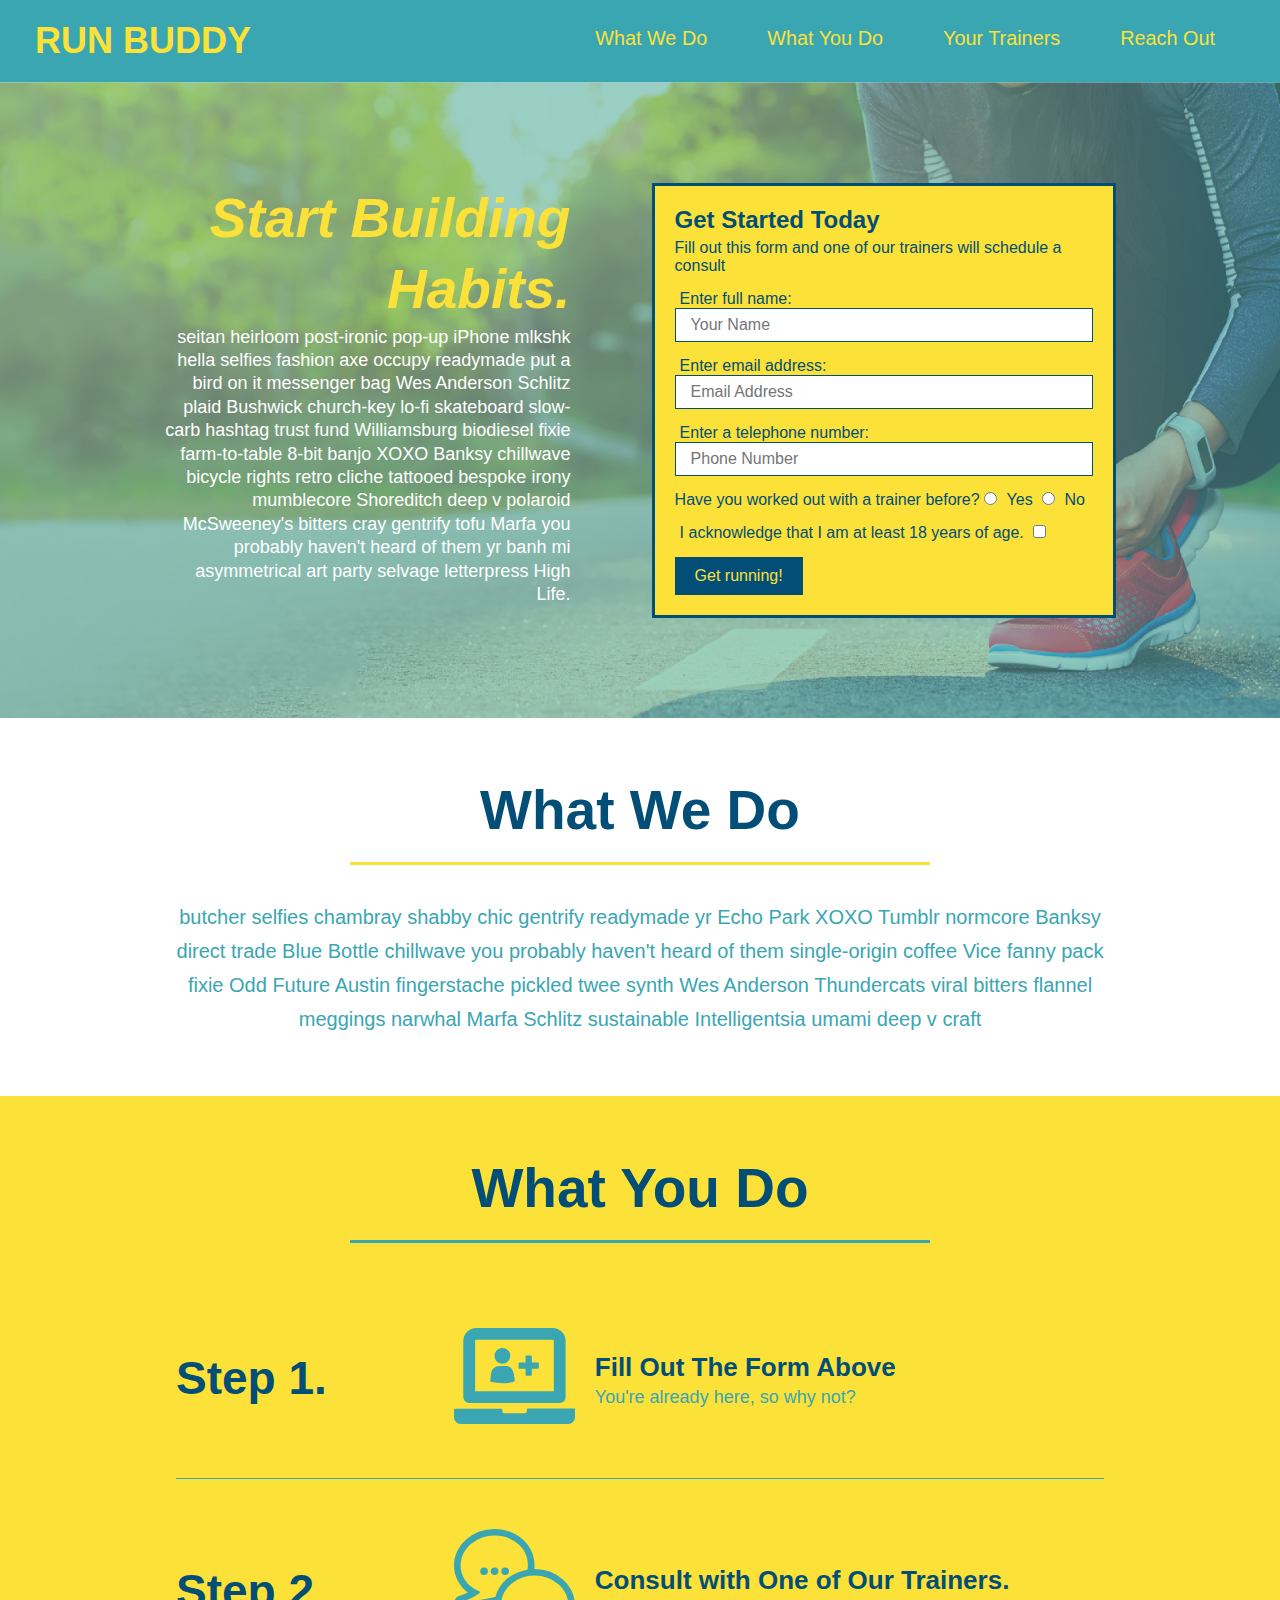
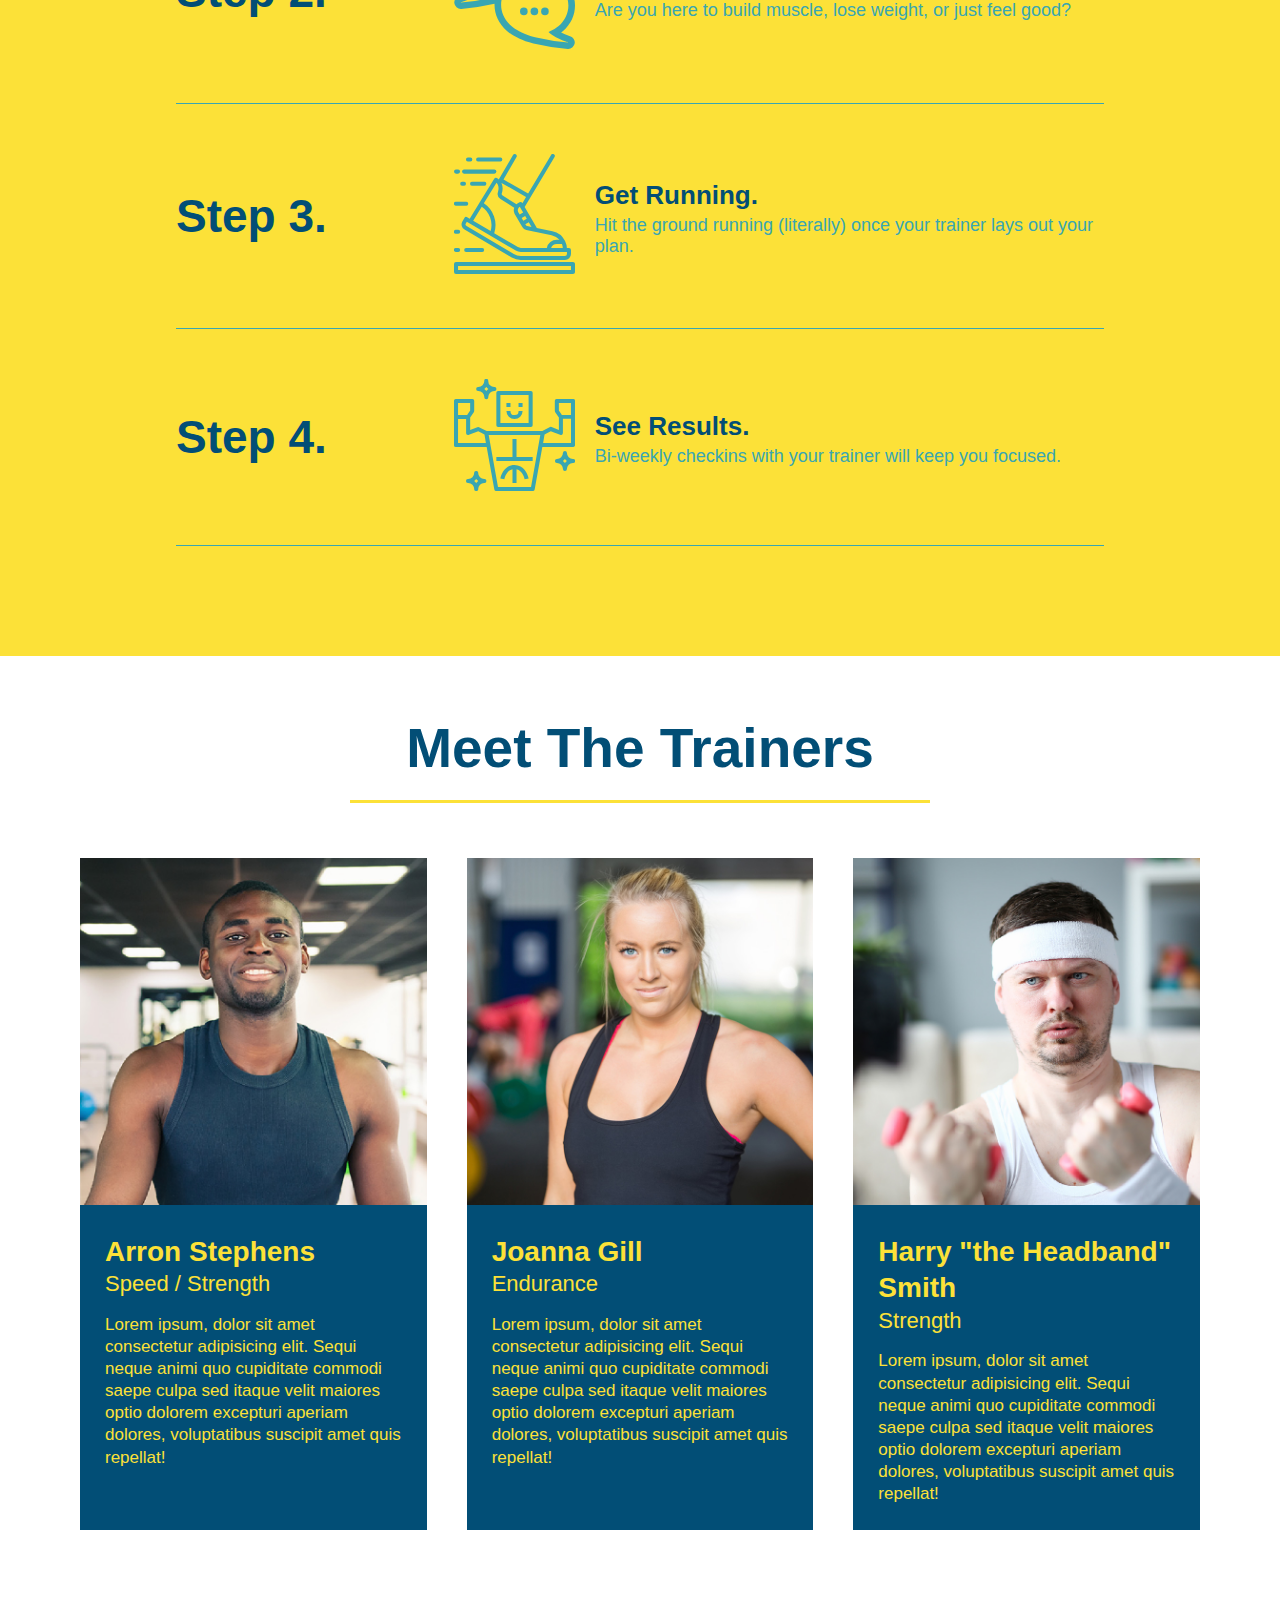
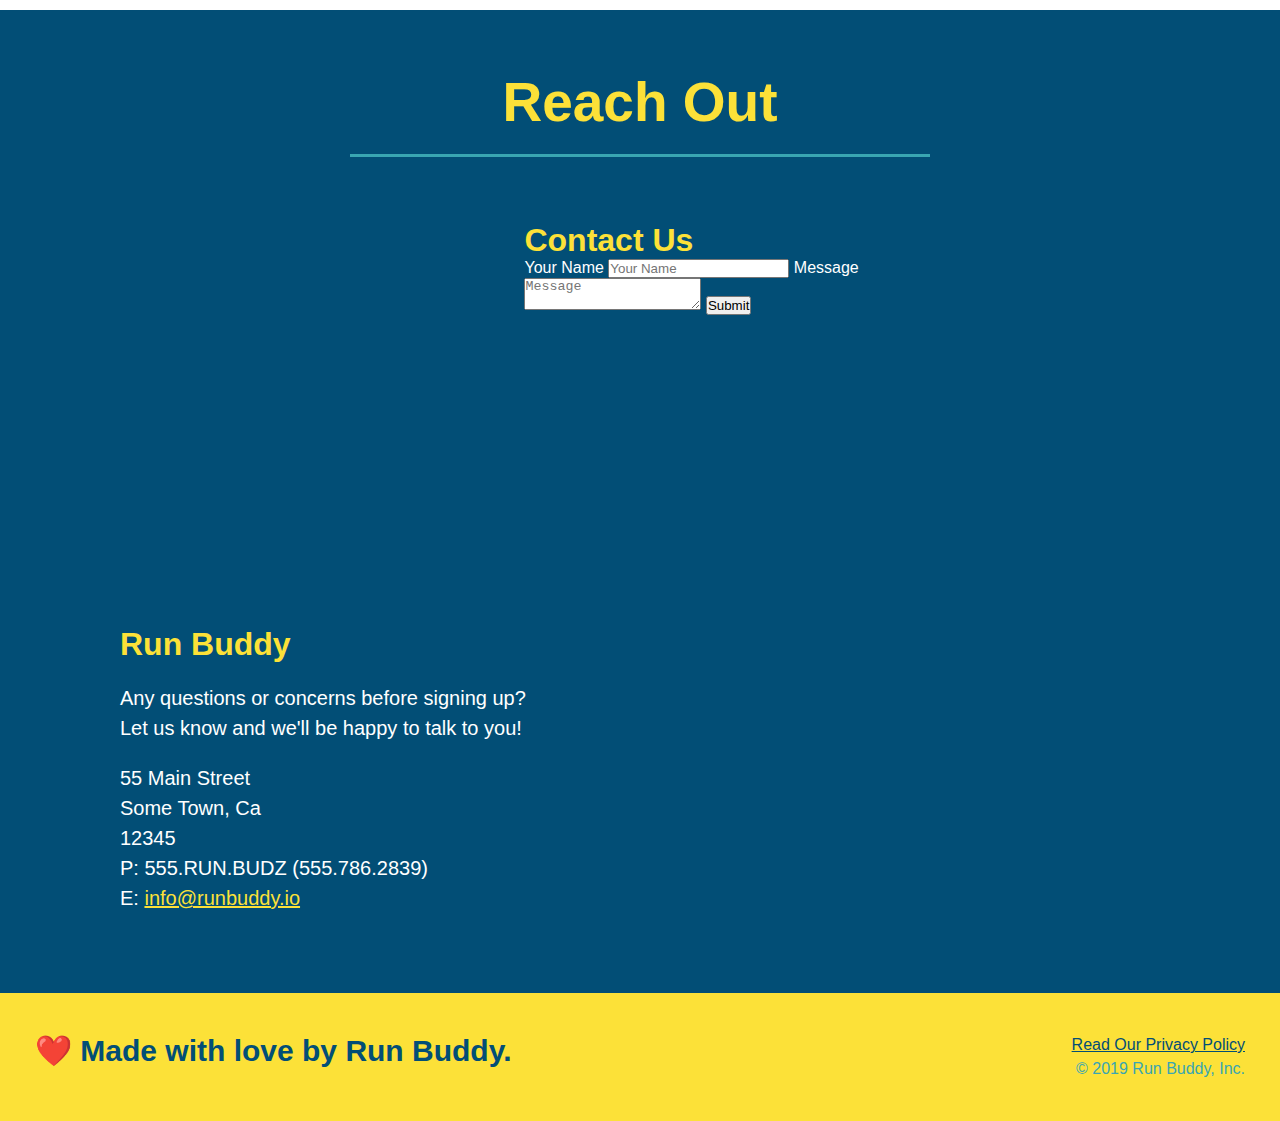
==== commit 47f8a6ab: "add flexbox to the trainers" ====
--- a/index.html
+++ b/index.html
@@ -152,51 +152,55 @@
         
         <!-- "meet the trainers" section -->
 
-        <section id="your-trainers" class="trainers">
+        <section id="your-trainers">
             <div class="flex-row">
                 <h2 class="section-title primary-border">
                     Meet The Trainers
                 </h2>
             </div>
-            <article class="trainer">
-                <img src="./assets/images/trainer-1.jpg" alt="Arron Stephens in his workout clothes, ready to pump iron"/>
-                <div class="trainer-bio text-left">
-                    <h3>Arron Stephens</h3>
-                    <h4>Speed / Strength</h4>
-                    <p>
-                        Lorem ipsum, dolor sit amet consectetur adipisicing elit. Sequi neque animi quo cupiditate commodi saepe culpa sed 
-                        itaque velit maiores optio dolorem excepturi aperiam dolores, voluptatibus suscipit amet quis repellat!
-                    </p>
-                </div>
-            </article>
-
-            <!-- second trainer bio -->
-
-            <article class="trainer">
-                <div class="trainer-bio text-right">
-                    <h3>Joanna Gill</h3>
-                    <h4>Endurance</h4>
-                    <p>
-                        Lorem ipsum, dolor sit amet consectetur adipisicing elit. Sequi neque animi quo cupiditate commodi saepe culpa sed 
-                        itaque velit maiores optio dolorem excepturi aperiam dolores, voluptatibus suscipit amet quis repellat!
-                    </p>
-                </div>
-                <img src="./assets/images/trainer-2.jpg" alt="Joanna GIll cooling off after a workout"/>
-            </article>
-
-            <!-- third trainer bio -->
-            
-            <article class="trainer">
-                <img src="./assets/images/trainer-3.jpg" alt="Harry Smith wearing a headband and lifting comically small pink weights"/>
-                <div class="trainer-bio text-left">
-                    <h3>Harry "the Headband" Smith</h3>
-                    <h4>Strength</h4>
-                    <p>
-                        Lorem ipsum, dolor sit amet consectetur adipisicing elit. Sequi neque animi quo cupiditate commodi saepe culpa sed 
-                        itaque velit maiores optio dolorem excepturi aperiam dolores, voluptatibus suscipit amet quis repellat!
-                    </p>
-                </div>
-            </article>
+            <div class="trainers">
+                <!-- first trainer bio -->
+
+                <article class="trainer">
+                    <img src="./assets/images/trainer-1.jpg" alt="Arron Stephens in his workout clothes, ready to pump iron"/>
+                    <div class="trainer-bio">
+                        <h3 class="trainer-name">Arron Stephens</h3>
+                        <h4 class="trainer-role">Speed / Strength</h4>
+                        <p>
+                            Lorem ipsum, dolor sit amet consectetur adipisicing elit. Sequi neque animi quo cupiditate commodi saepe culpa sed 
+                            itaque velit maiores optio dolorem excepturi aperiam dolores, voluptatibus suscipit amet quis repellat!
+                        </p>
+                    </div>
+                </article>
+
+                <!-- second trainer bio -->
+
+                <article class="trainer">
+                    <img src="./assets/images/trainer-2.jpg" alt="Joanna GIll cooling off after a workout"/>
+                    <div class="trainer-bio">
+                        <h3 class="trainer-name">Joanna Gill</h3>
+                        <h4 class="trainer-role">Endurance</h4>
+                        <p>
+                            Lorem ipsum, dolor sit amet consectetur adipisicing elit. Sequi neque animi quo cupiditate commodi saepe culpa sed 
+                            itaque velit maiores optio dolorem excepturi aperiam dolores, voluptatibus suscipit amet quis repellat!
+                        </p>
+                    </div>
+                </article>
+
+                <!-- third trainer bio -->
+                
+                <article class="trainer">
+                    <img src="./assets/images/trainer-3.jpg" alt="Harry Smith wearing a headband and lifting comically small pink weights"/>
+                    <div class="trainer-bio">
+                        <h3 class="trainer-name">Harry "the Headband" Smith</h3>
+                        <h4 class="trainer-role">Strength</h4>
+                        <p>
+                            Lorem ipsum, dolor sit amet consectetur adipisicing elit. Sequi neque animi quo cupiditate commodi saepe culpa sed 
+                            itaque velit maiores optio dolorem excepturi aperiam dolores, voluptatibus suscipit amet quis repellat!
+                        </p>
+                    </div>
+                </article>
+            </div>
         </section>
 
         <!-- "reach out" section-->
--- a/assets/css/style.css
+++ b/assets/css/style.css
@@ -218,23 +218,28 @@
     max-width: 100%;
 }
 
+.trainers {
+    width: 100%;
+    margin: 0 auto;
+    display: flex;
+    flex-wrap: wrap;
+    justify-content: space-around;
+}
+
 .trainer {
-    width: 900px;
-    margin: 0 auto 30px auto;
+    margin: 20px;
     background: #024e76;
     color: #fce138;
-    overflow: auto;
+    flex: 1;
 }
 
 .trainer img {
-    width: 35%;
-    float: left;
+    width: 100%;
 }
 
 .trainer-bio {
-    padding: 35px;
-    float: left;
-    width: 65%;
+    padding: 25px;
+    line-height: 1.3;
 }
 
 .text-left {
@@ -250,19 +255,17 @@
 }
 
 .trainer-bio h3 {
-    font-size: 32px;
-    margin-bottom: 8px;
+    font-size: 28px;
 }
 
 .trainer-bio h4 {
     font-weight: lighter;
-    font-size: 26px;
-    margin-bottom: 25px;
+    font-size: 22px;
+    margin-bottom: 15px;
 }
 
 .trainer-bio p {
     font-size: 17px;
-    line-height: 1.3;
 }
 
 .contact {
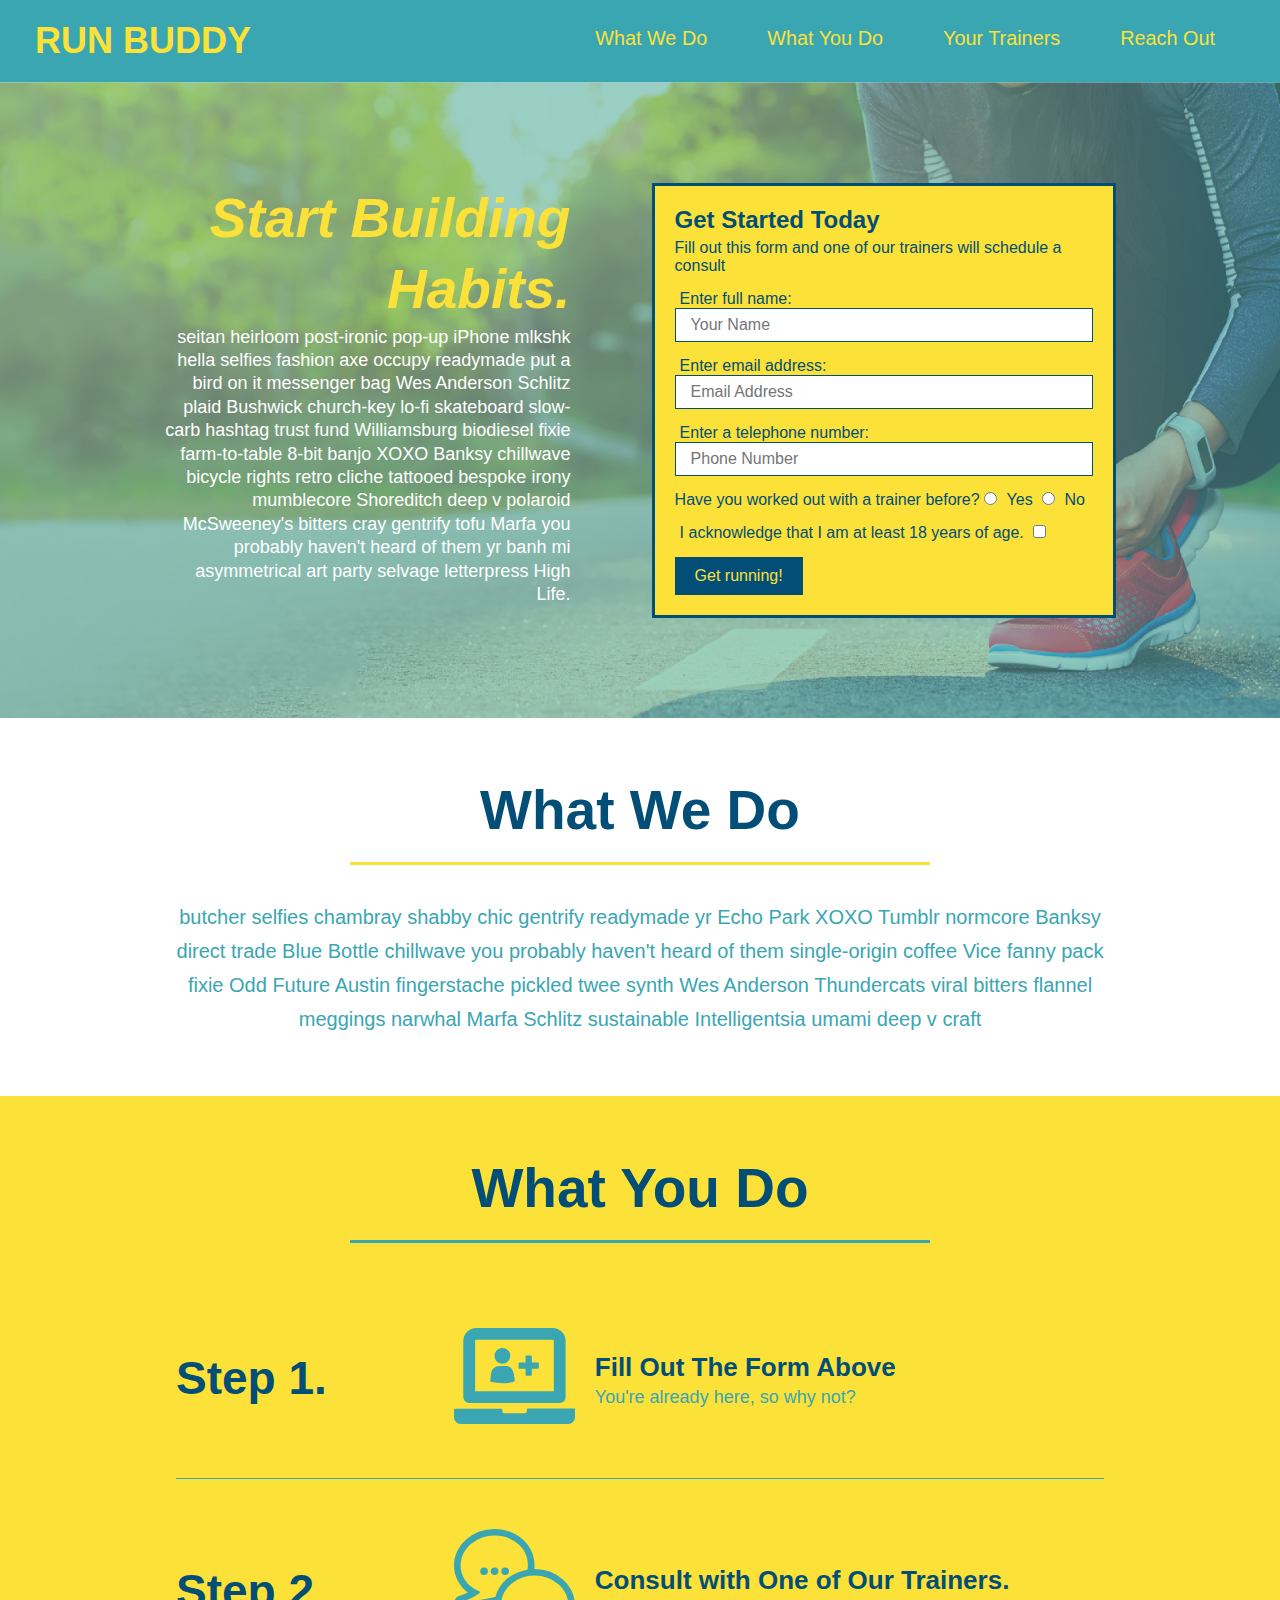
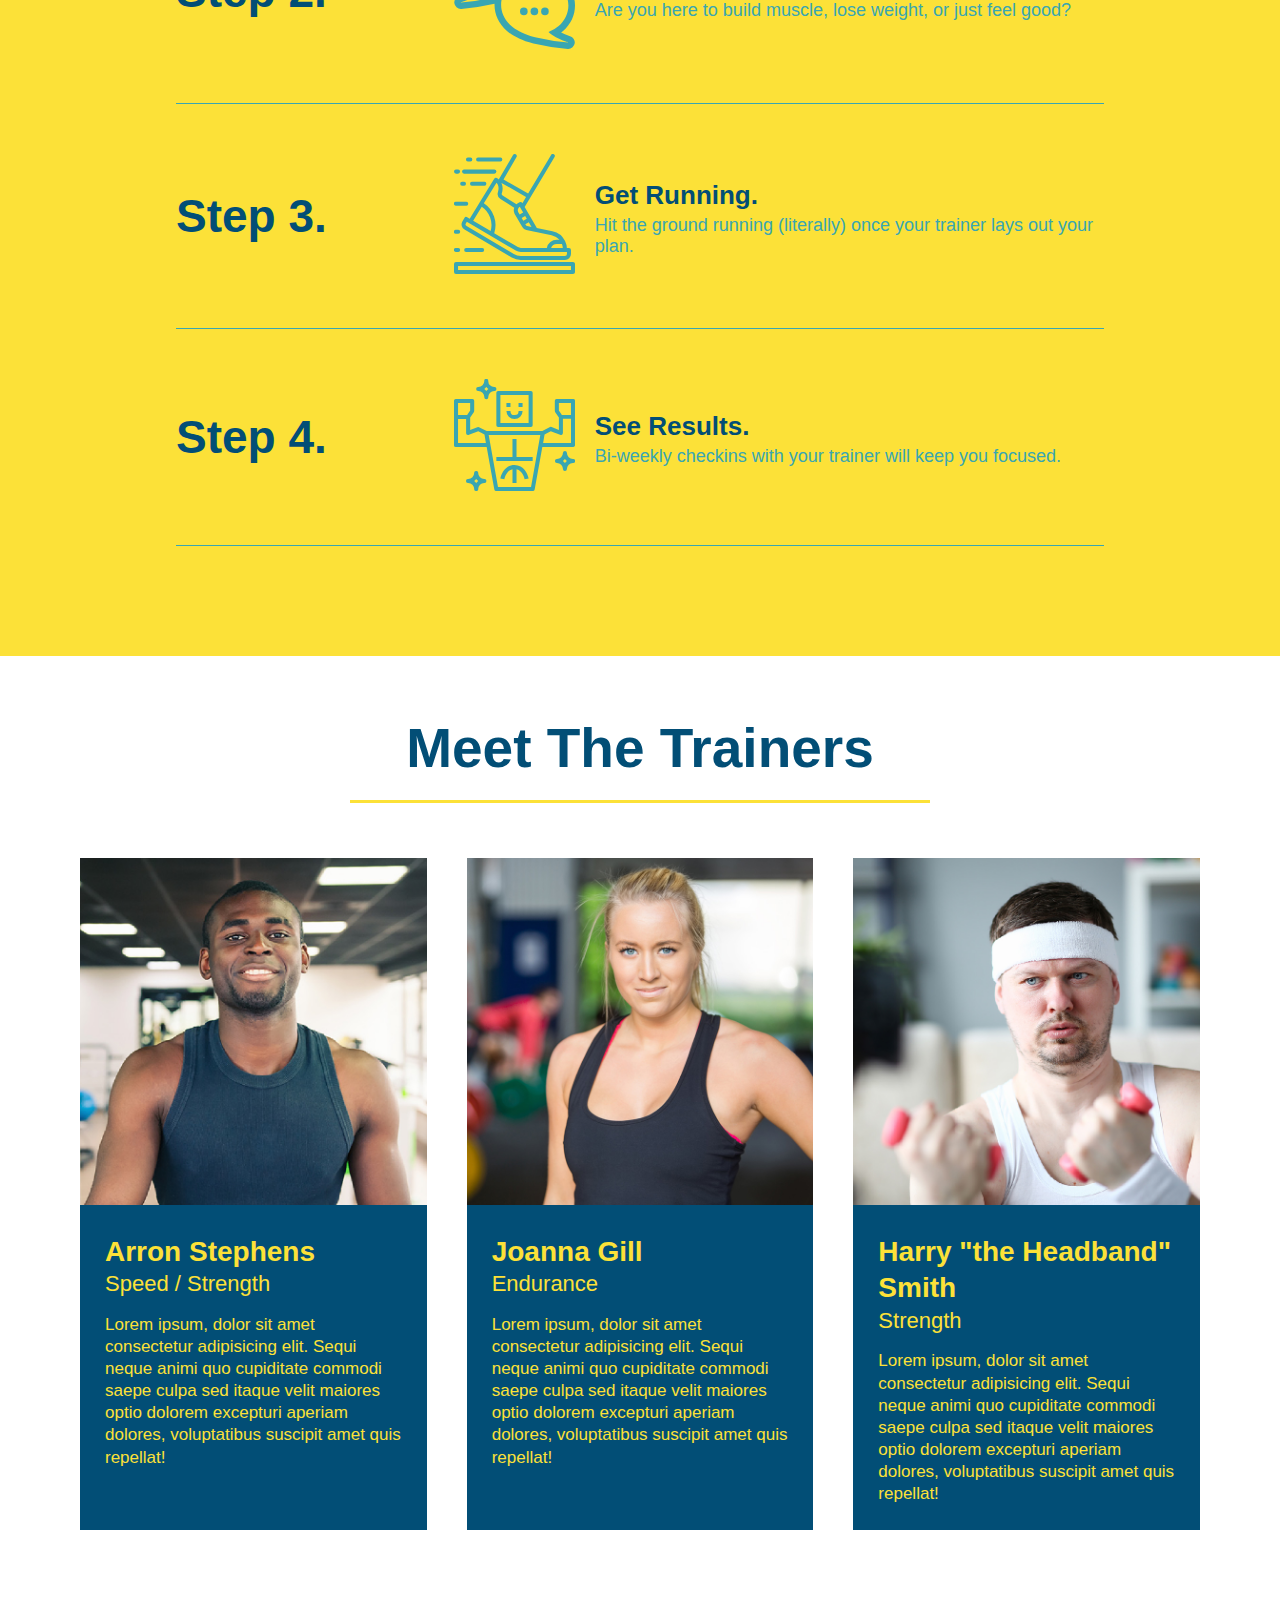
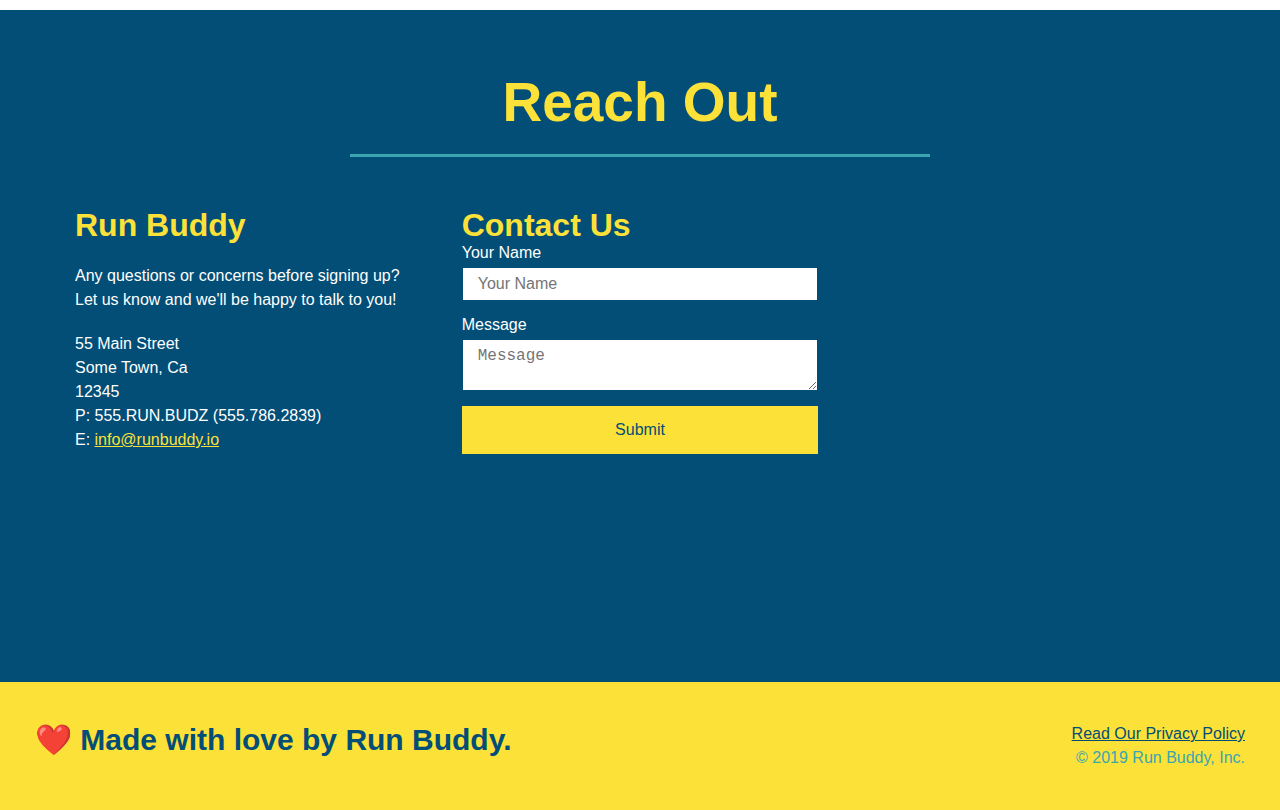
==== commit 6b78c1c4: "add flexbox to reach out" ====
--- a/index.html
+++ b/index.html
@@ -212,23 +212,6 @@
                 </h2>
             </div>
             <div class="contact-info">
-                <iframe src="https://www.google.com/maps/embed?pb=!1m18!1m12!1m3!1d3037.827982538515!2d-74.23342084913979!3d40.41266136370991!2m3!1f0!2f0!3f0!3m2!1i1024!2i768!4f13.1!3m3!1m2!1s0x89c3ccc7b5e45073%3A0xcceaea6453bb9044!2sMain%20St%2C%20Matawan%2C%20NJ!5e0!3m2!1sen!2sus!4v1651442269567!5m2!1sen!2sus" 
-                style="border:0;" 
-                allowfullscreen="" 
-                loading="lazy">
-                </iframe>
-                <div class="contact-form">
-                    <h3>Contact Us</h3>
-                    <form>
-                        <label for="contact-name">Your Name</label>
-                        <input type="text" id="contact-name" placeholder="Your Name"/>
-
-                        <label for="contact-message">Message</label>
-                        <textarea id="contact-message" placeholder="Message"></textarea>
-
-                        <button type="submit">Submit</button>
-                    </form>
-                </div>
                 <div>
                     <h3>Run Buddy</h3>
                     <p>
@@ -244,6 +227,21 @@
                         E: <a href="malito:info@runbuddy.io">info@runbuddy.io</a>
                     </address>
                 </div>
+                <div class="contact-form">
+                    <h3>Contact Us</h3>
+                    <form>
+                        <label for="contact-name">Your Name</label>
+                        <input type="text" id="contact-name" placeholder="Your Name"/>
+
+                        <label for="contact-message">Message</label>
+                        <textarea id="contact-message" placeholder="Message"></textarea>
+
+                        <button type="submit">Submit</button>
+                    </form>
+                </div>
+                <iframe src="https://www.google.com/maps/embed?pb=!1m18!1m12!1m3!1d3037.827982538515!2d-74.23342084913979!3d40.41266136370991!2m3!1f0!2f0!3f0!3m2!1i1024!2i768!4f13.1!3m3!1m2!1s0x89c3ccc7b5e45073%3A0xcceaea6453bb9044!2sMain%20St%2C%20Matawan%2C%20NJ!5e0!3m2!1sen!2sus!4v1651442269567!5m2!1sen!2sus" 
+                frameborder="0" style="border:0;" allowfullscreen="">
+                </iframe>
             </div>
         </section>
 
--- a/assets/css/style.css
+++ b/assets/css/style.css
@@ -276,17 +276,22 @@
     color: #fce138;
 }
 
+.contact-info {
+    display: flex;
+    justify-content: space-between;
+    flex-wrap: wrap;
+}
+
+.contact-info > * {
+    flex: 1;
+    margin: 15px;
+}
+
 .contact-info iframe {
-    width: 400px;
     height: 400px;
 }
 
 .contact-info div {
-    width: 410px;
-    display: inline-block;
-    vertical-align: top;
-    text-align: left;
-    margin: 30px 0 0 60px;
     color: white;
 }
 
@@ -298,10 +303,31 @@
 .contact-info p, .contact-info address {
     margin: 20px 0;
     line-height: 1.5;
-    font-size: 20px;
+    font-size: 16px;
     font-style: normal;
 }
 
 .contact-info a {
     color: #fce138;
+}
+
+.contact-form input, .contact-form textarea {
+    border: 1px solid #024e76;
+    display: block;
+    padding: 7px 15px;
+    font-size: 16px;
+    color: #024e76;
+    width: 100%;
+    margin-bottom: 15px;
+    margin-top: 5px;
+}
+
+.contact-form button {
+    width: 100%;
+    border: none;
+    background: #fce138;
+    color: #024e76;
+    text-align: center;
+    padding: 15px 0px;
+    font-size: 16px;
 }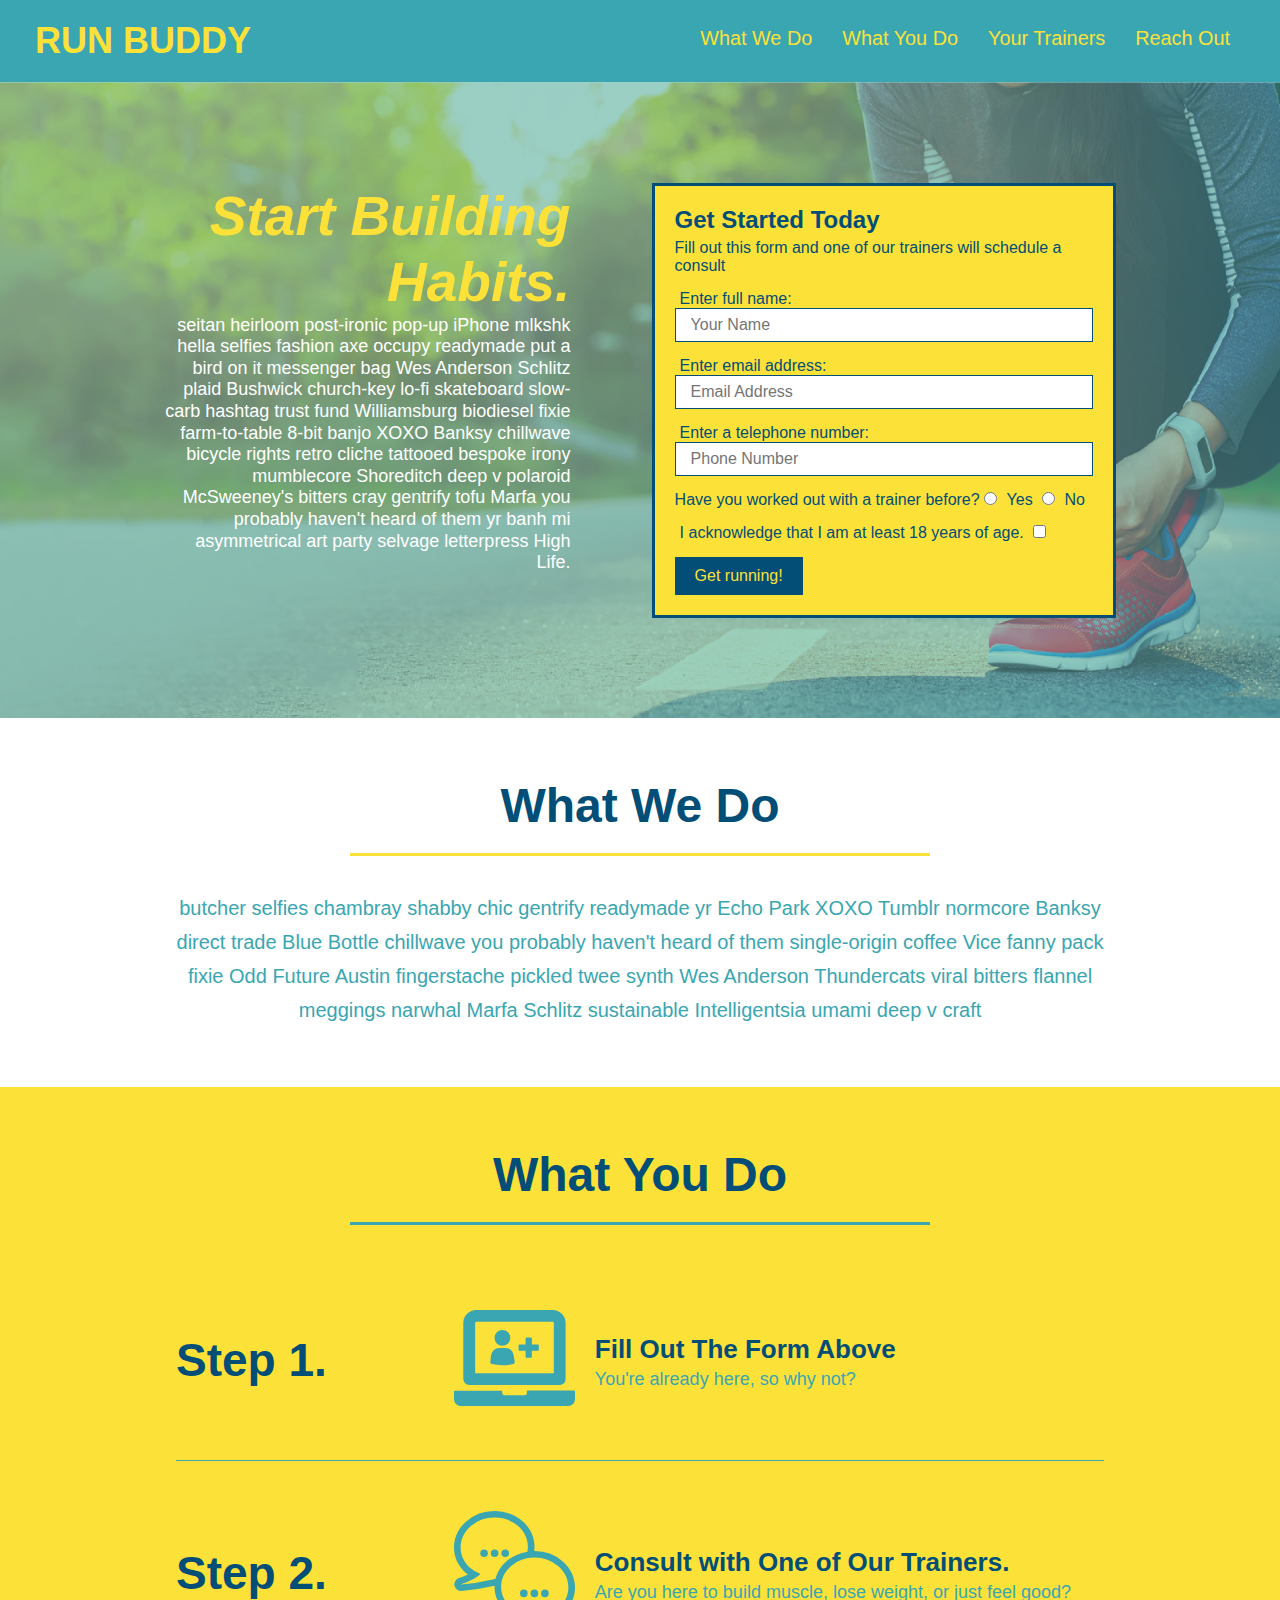
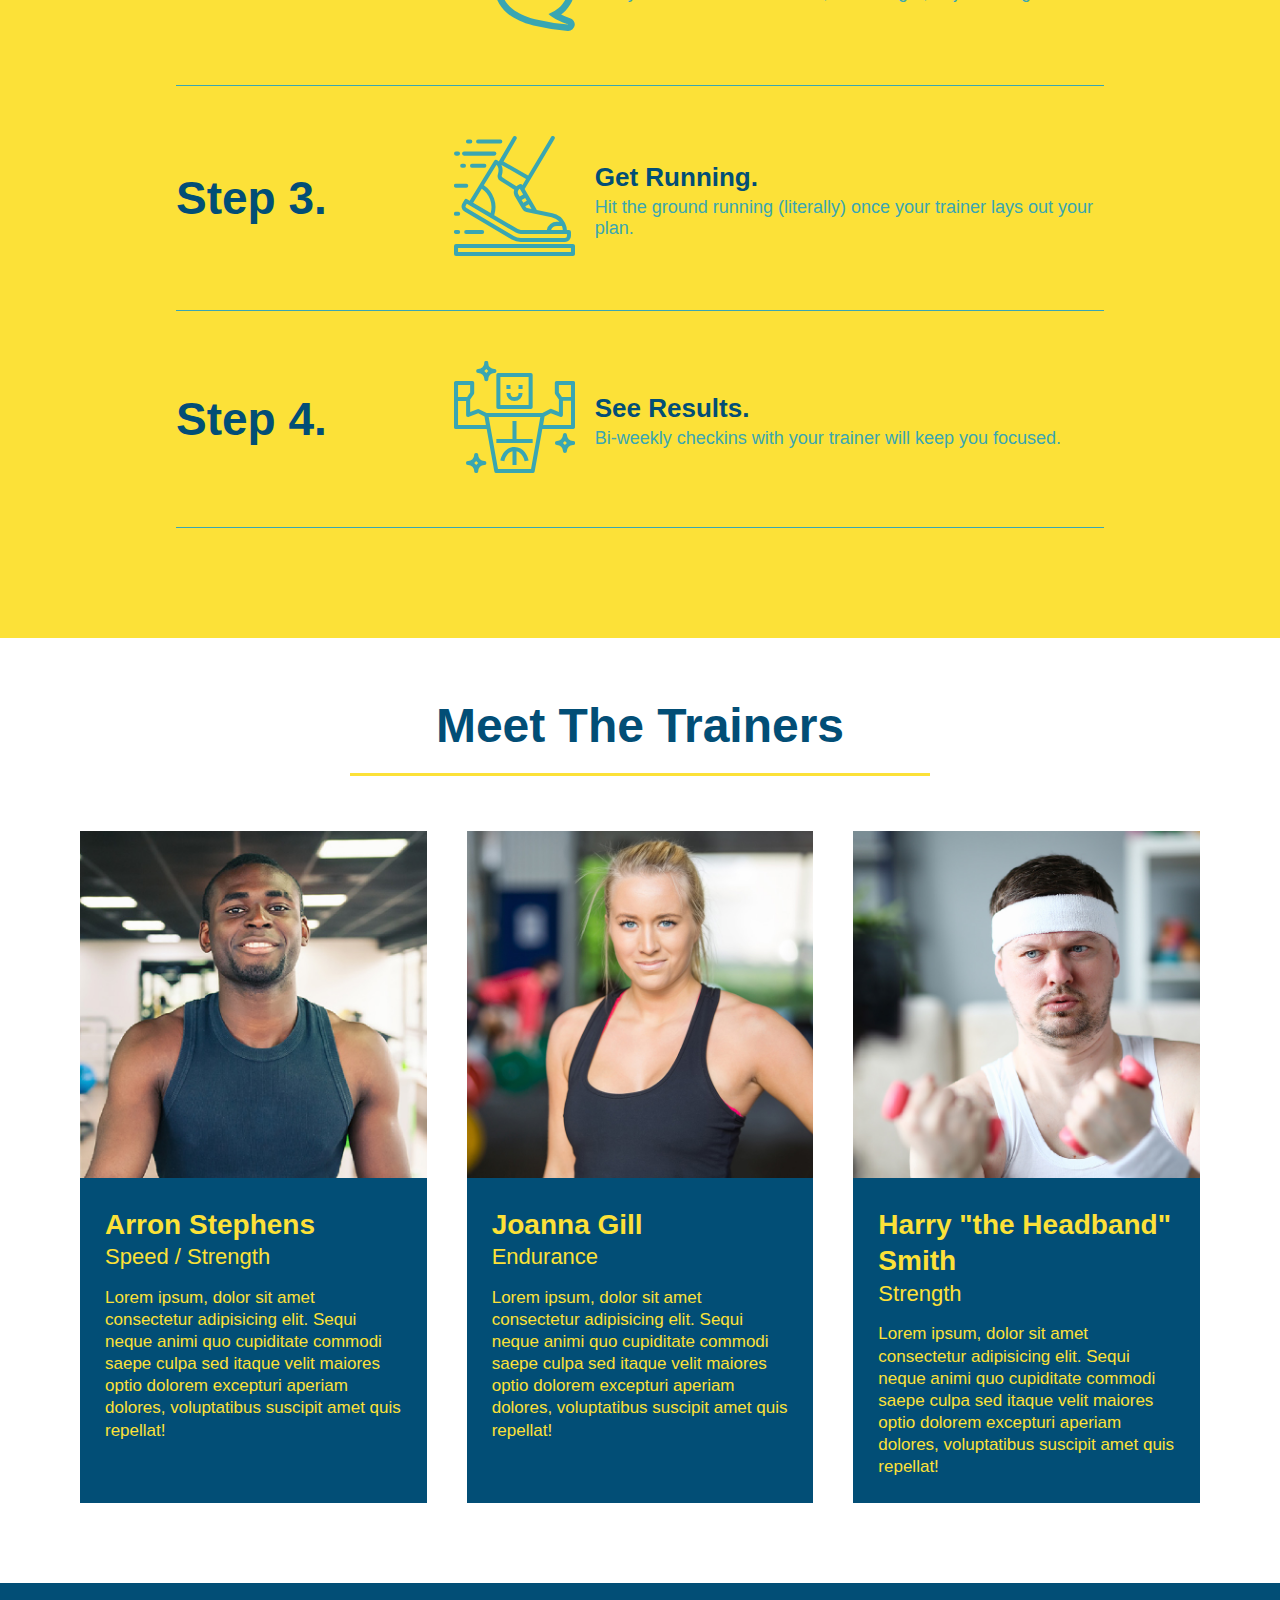
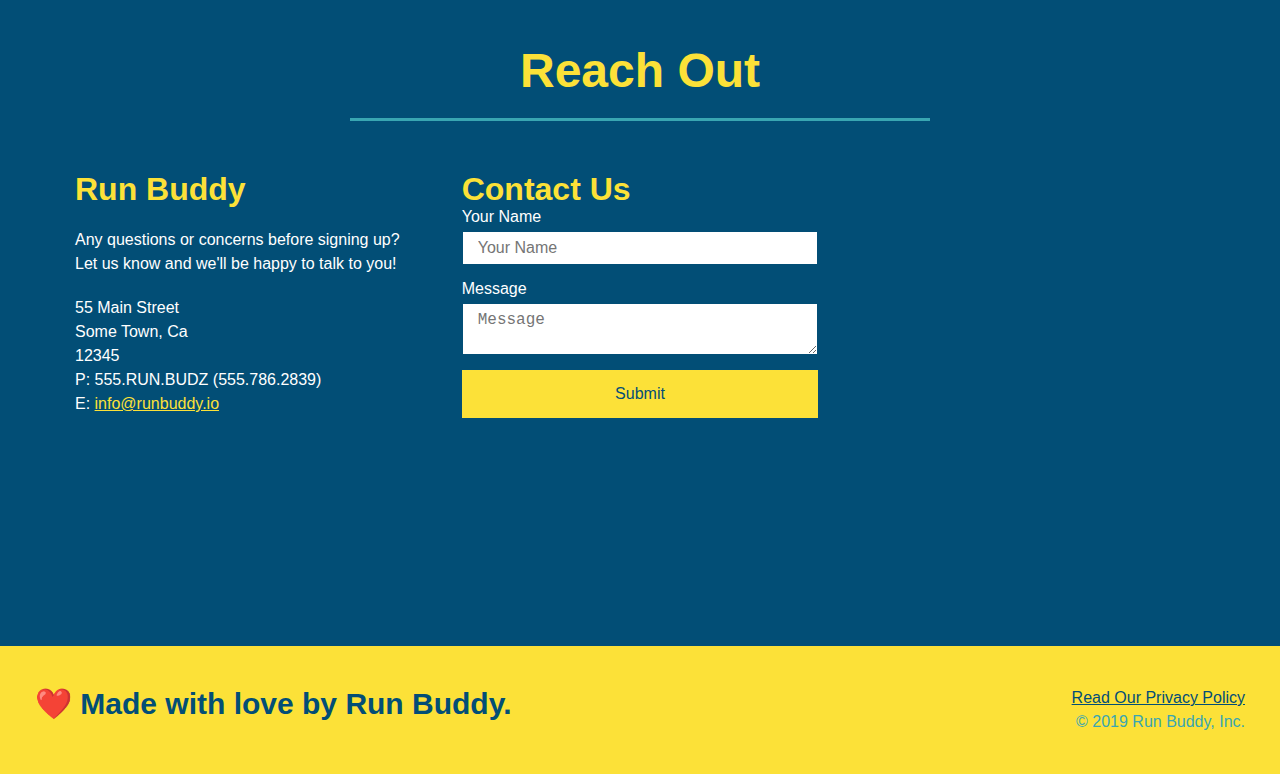
==== commit 0f435961: "add media queries to style" ====
--- a/index.html
+++ b/index.html
@@ -3,7 +3,7 @@
 <html lang="en">
 
     <head>
-        <meta charset="UTF-8" />
+        <meta charset="UTF-8" name="viewport" content="width=device-width, initial-scale=1.0"/>
         <title>Run Buddy</title>
         <link rel="stylesheet" href="./assets/css/style.css" />
     </head>
--- a/assets/css/style.css
+++ b/assets/css/style.css
@@ -42,7 +42,7 @@
 }
 
 header nav ul li a {
-    margin: 0 30px;
+    padding: 10px 15px;
     font-weight: lighter;
     font-size: 1.55vw;
 }
@@ -82,6 +82,7 @@
     display: flex;
     justify-content: center;
     flex-wrap: wrap;
+    align-items: flex-start;
 }
 
 .hero-cta {
@@ -90,7 +91,7 @@
     margin: 3.5%;
     color: #fff;
     font-size: 18px;
-    line-height: 1.3;
+    line-height: 1.2;
 }
 
 .hero-cta h2 {
@@ -153,7 +154,7 @@
 }
 
 .section-title {
-    font-size: 55px;
+    font-size: 48px;
     color: #024e76;
     border-bottom: 3px solid;
     padding-bottom: 20px;
@@ -330,4 +331,16 @@
     text-align: center;
     padding: 15px 0px;
     font-size: 16px;
+}
+
+@media screen and (max-width: 980px) {
+
+}
+
+@media screen and (max-width: 768px) {
+
+}
+
+@media screen and (max-width: 575px) {
+
 }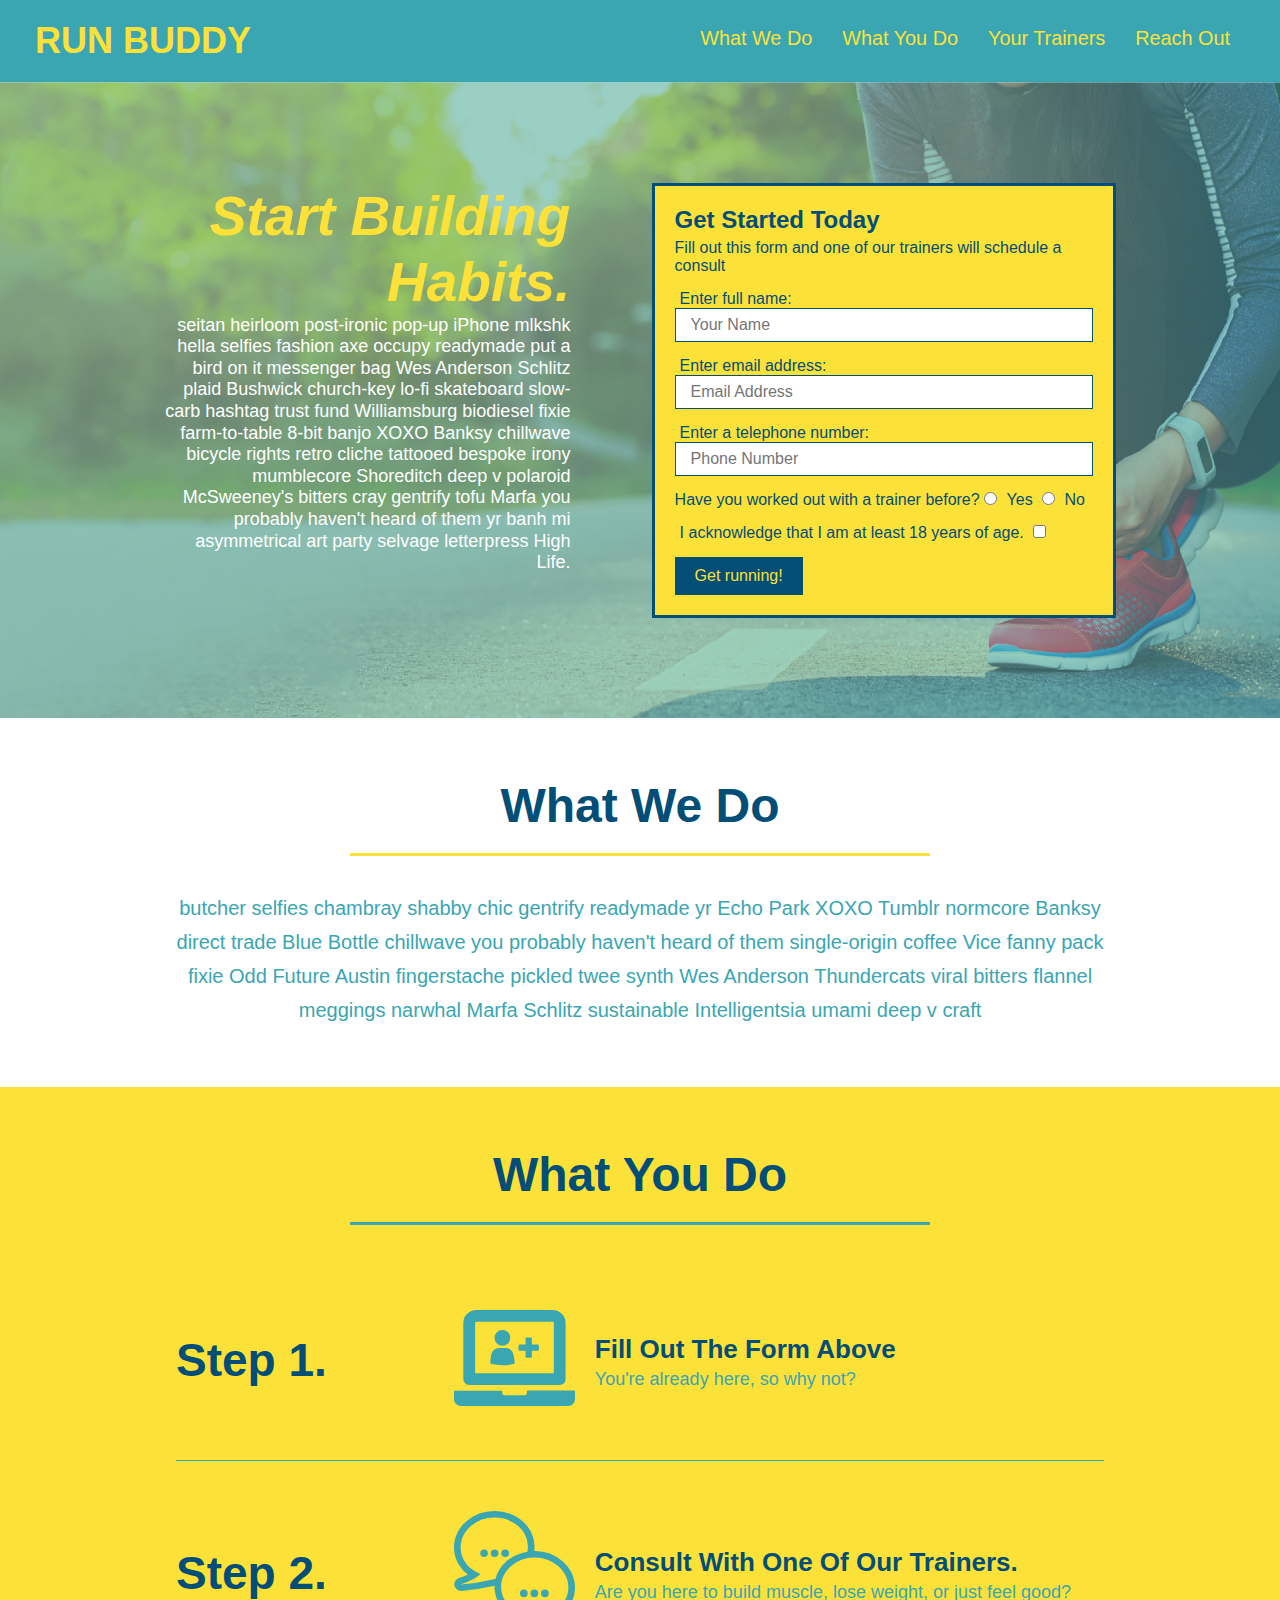
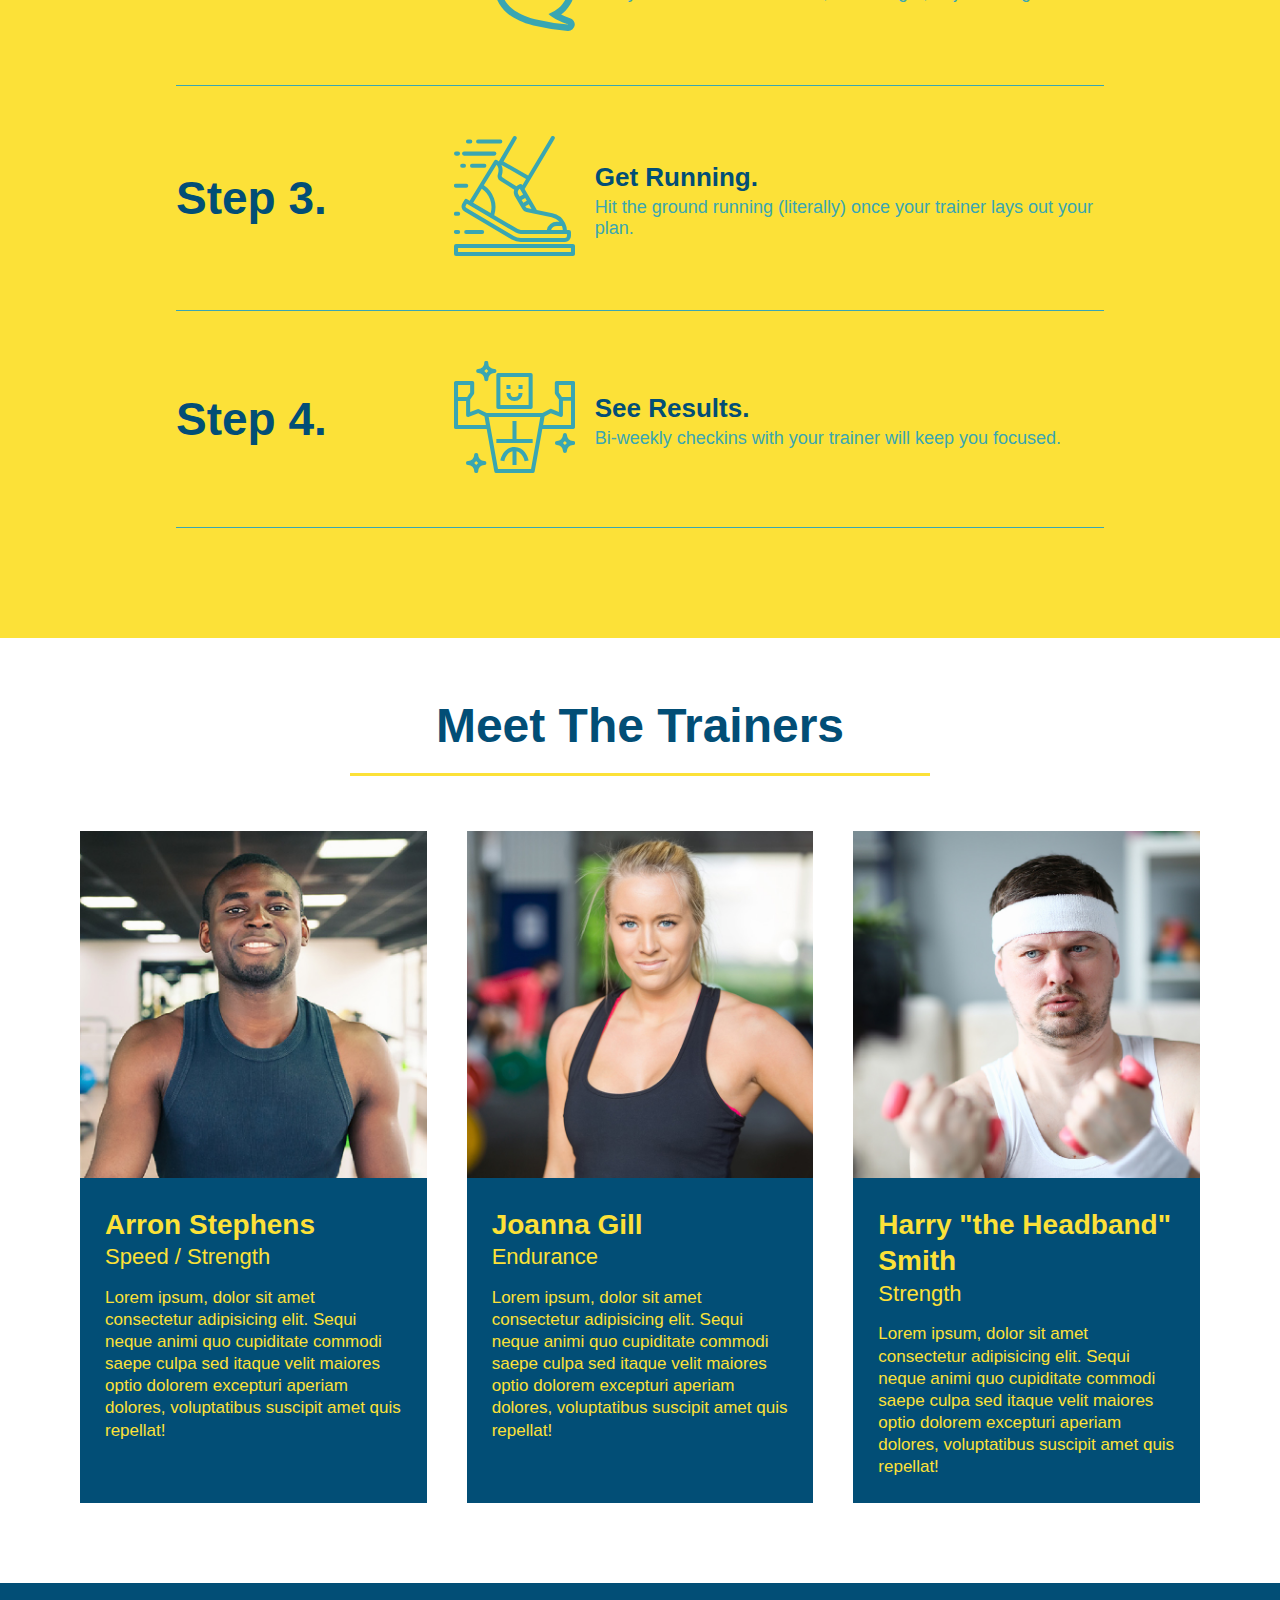
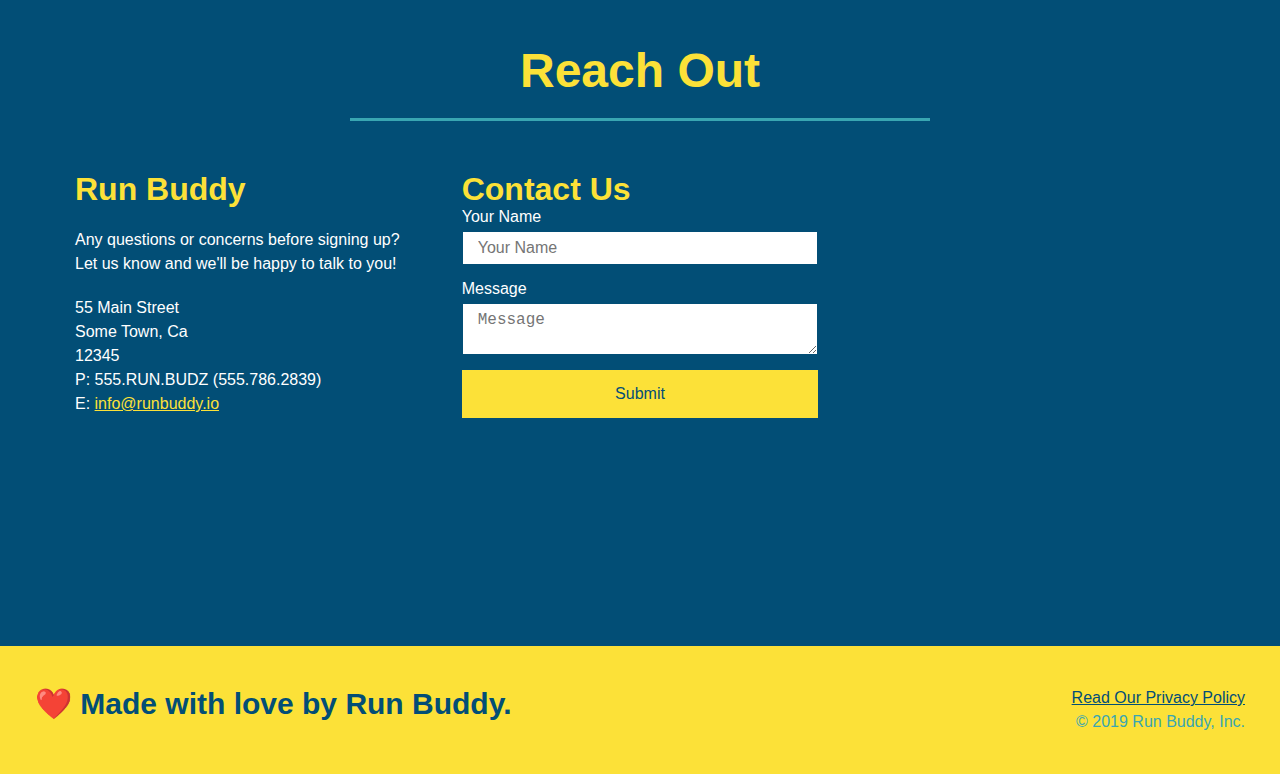
==== commit 4c514cd2: "add media queries to style.css" ====
--- a/index.html
+++ b/index.html
@@ -119,7 +119,7 @@
                         <img src="./assets/images/step-2.svg" alt=""/>
                     </div>
                     <div class="step-text">
-                        <h4>Consult with One of Our Trainers.</h4>
+                        <h4>Consult With One Of Our Trainers.</h4>
                         <p>Are you here to build muscle, lose weight, or just feel good?</p>
                     </div>
                 </div>
--- a/assets/css/style.css
+++ b/assets/css/style.css
@@ -333,14 +333,110 @@
     font-size: 16px;
 }
 
+/* MEDIA QUERY FOR SMALLER DESKTOP SCREENS AND SMALLER */
 @media screen and (max-width: 980px) {
-
-}
-
+    header {
+        padding-bottom: 0;
+        justify-content: center;
+    }
+
+    header h1 {
+        width: 100%;
+        text-align: center;
+    }
+
+    header nav ul {
+        margin-top: 20px;
+        width: 100%;
+        justify-content: center;
+    }
+
+    header nav ul li a {
+        font-size: 20px;
+    }
+
+    footer h2, footer div {
+        text-align: center;
+        width: 100%;
+    }
+
+    .hero-cta, .hero-form {
+        width: 100%;
+    }
+
+    .hero-cta {
+        text-align: center;
+    }
+
+    .section-title {
+        width: 80%;
+    }
+
+    .trainer {
+        flex: 0 70%;
+    }
+
+    .contact-info iframe {
+        flex: 1 100%;
+    }
+}
+
+/* MEDIA QUERY FOR TABLETS AND SMALLER */
 @media screen and (max-width: 768px) {
-
-}
-
+    section {
+        padding: 30px 15px;
+    }
+
+    .step h3 {
+        flex: 1 100%;
+        text-align: center;
+    }
+
+    .step-info {
+        flex: 2 100%;
+        text-align: center;
+        justify-content: center;
+    }
+
+    .step-img {
+        flex: 0 32%;
+        margin-right: 0;
+        margin-top: 15px;
+        margin-bottom: 15px;
+    }
+
+    .step-text {
+        flex: 100%;
+    }
+}
+
+/* MEDIA QUERY FOR MOBILE PHONES AND SMALLER */
 @media screen and (max-width: 575px) {
-
+    .hero-form button {
+        width: 100%;
+    }
+
+    .section-title {
+        width: 95%;
+    }
+
+    .intro p {
+        width: 100%;
+    }
+
+    .trainer {
+        flex: 0 100%;
+    }
+
+    .contact-info {
+        text-align: center;
+    }
+
+    .contact-info > * {
+        flex: 0 100%;
+    }
+
+    .contact-form {
+        order: 3;
+    }
 }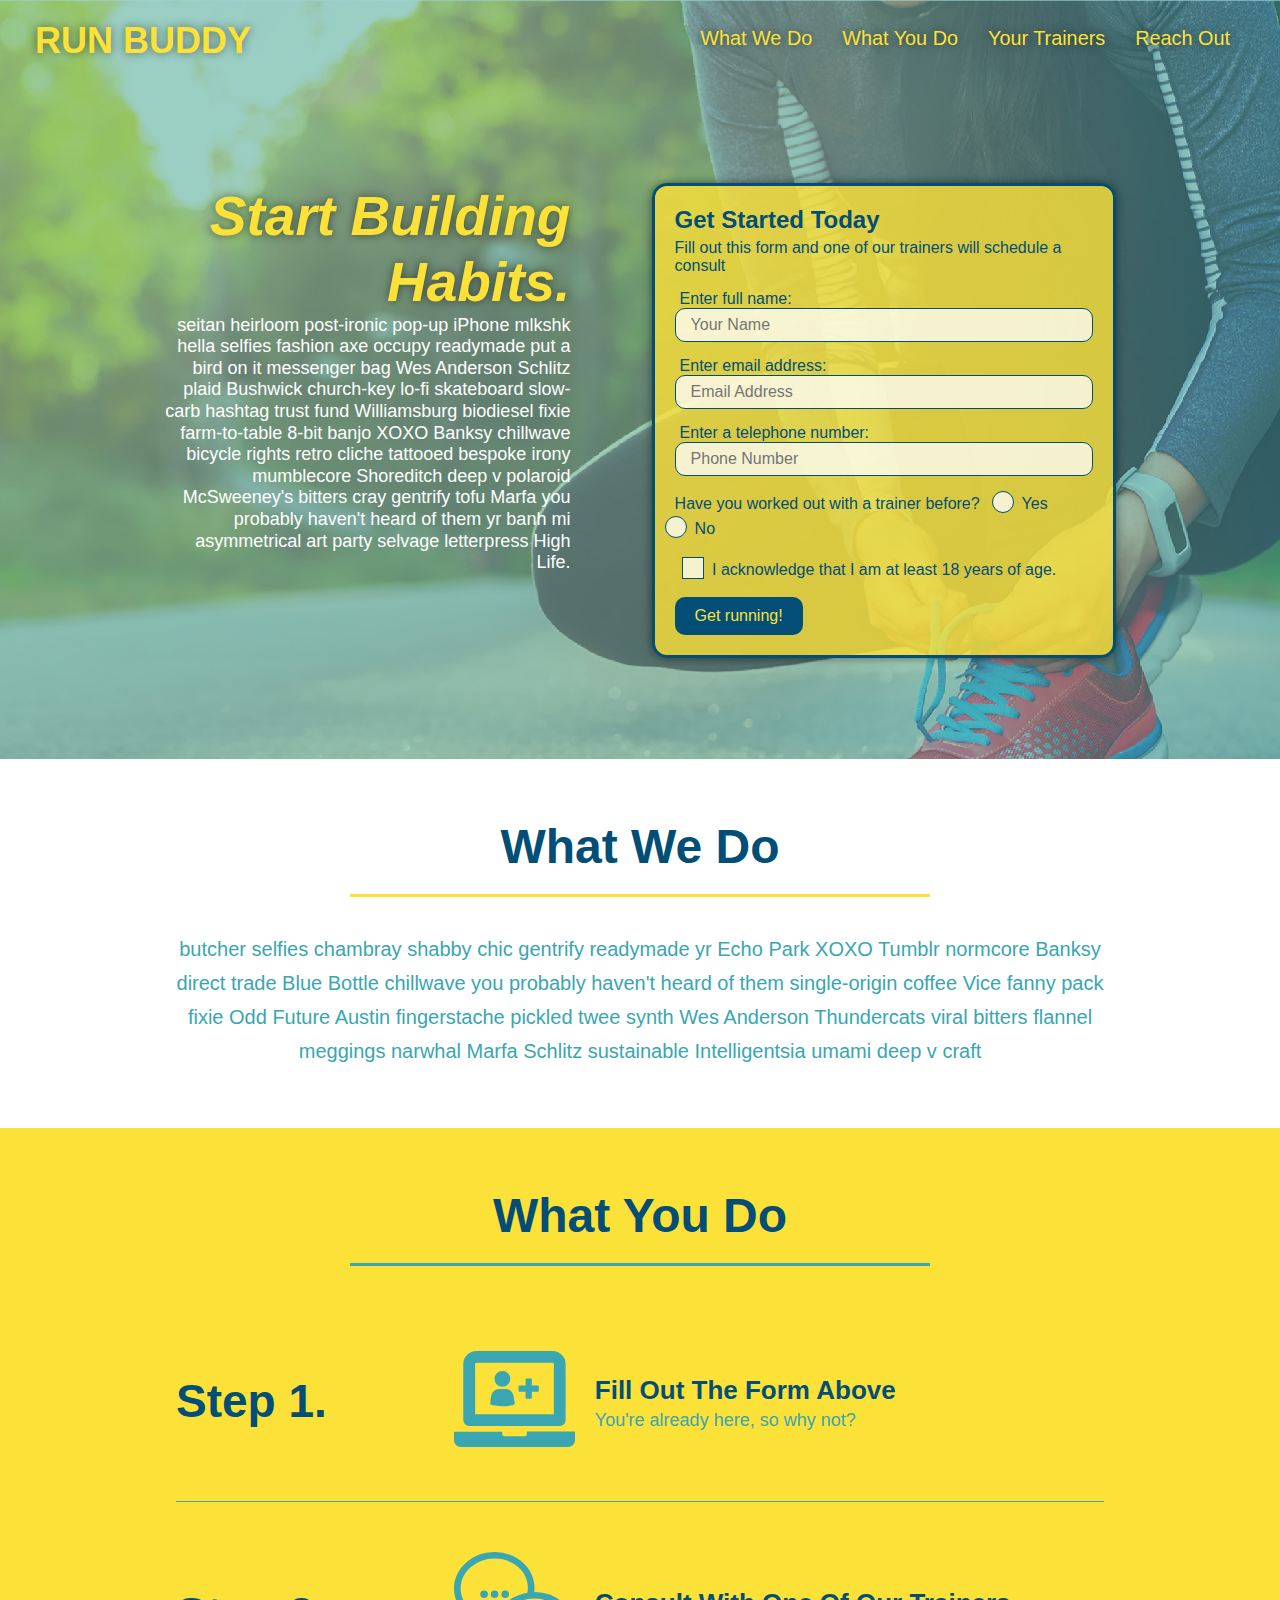
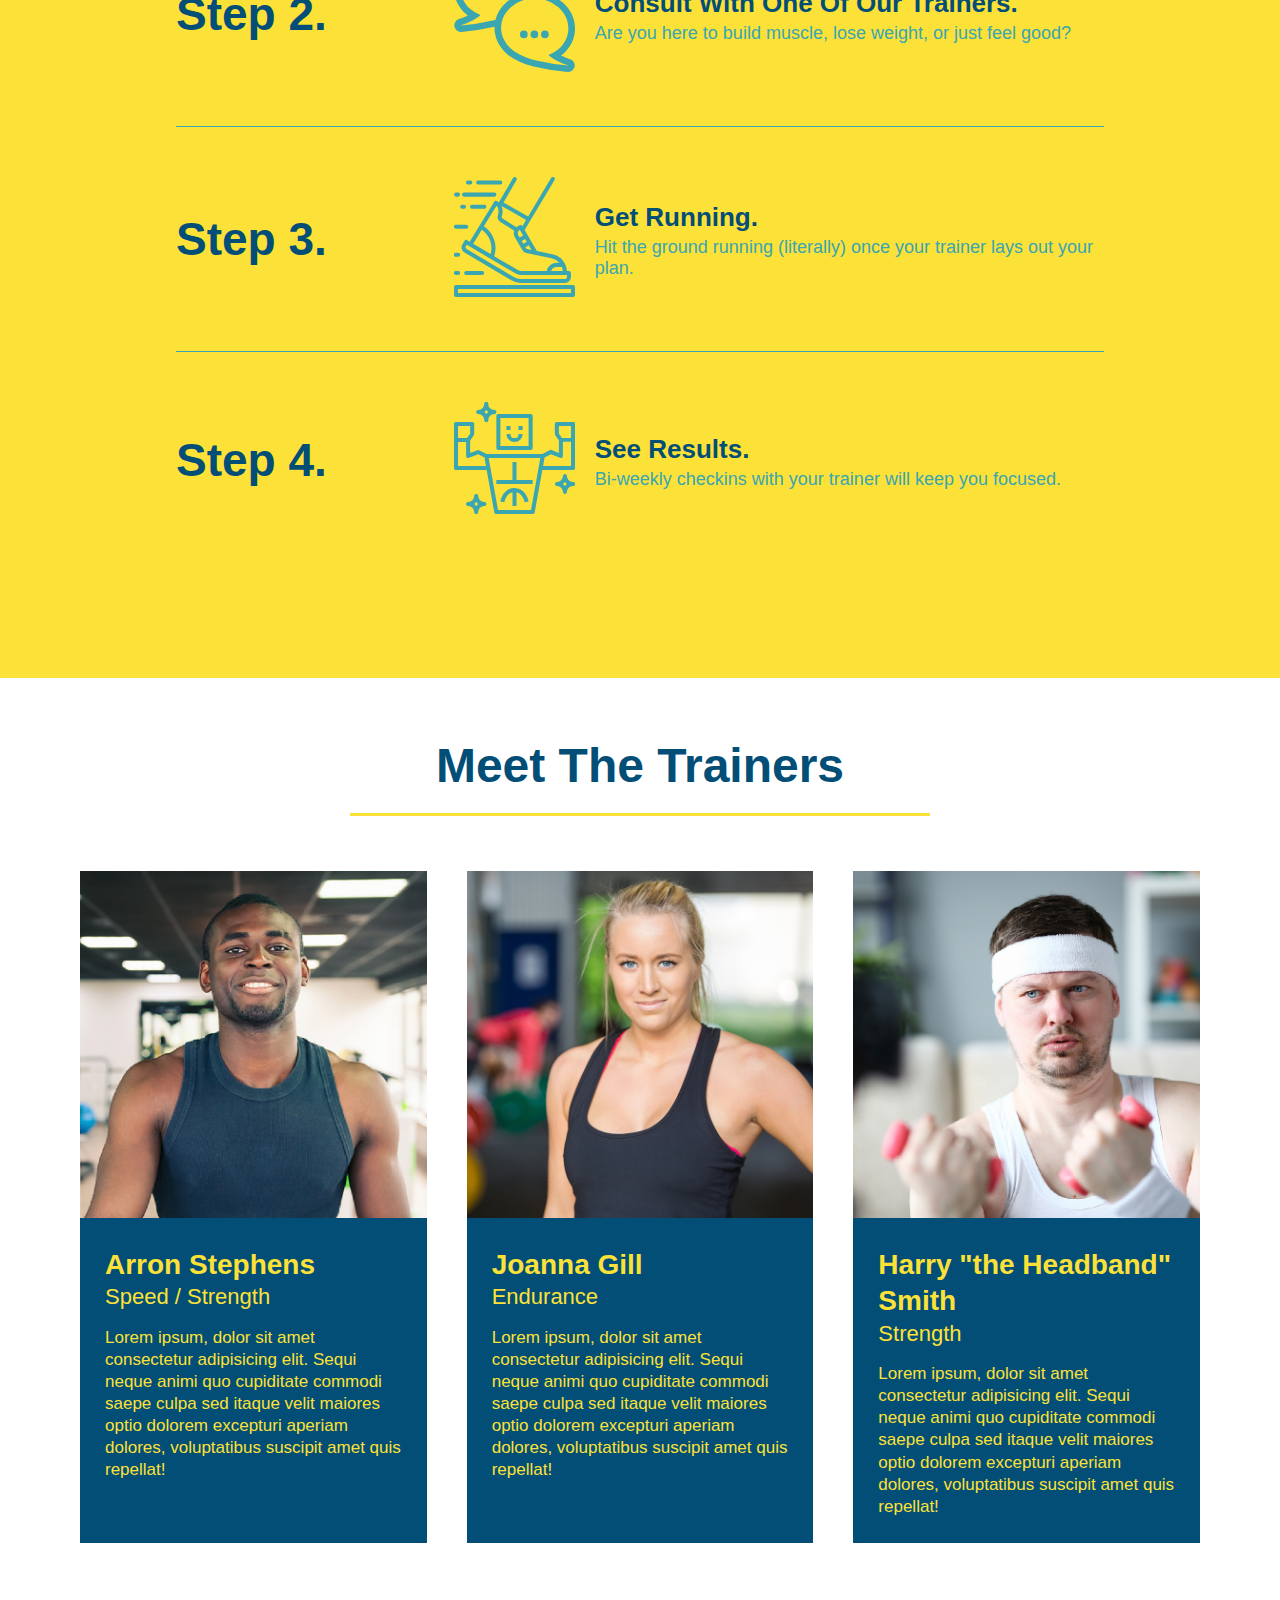
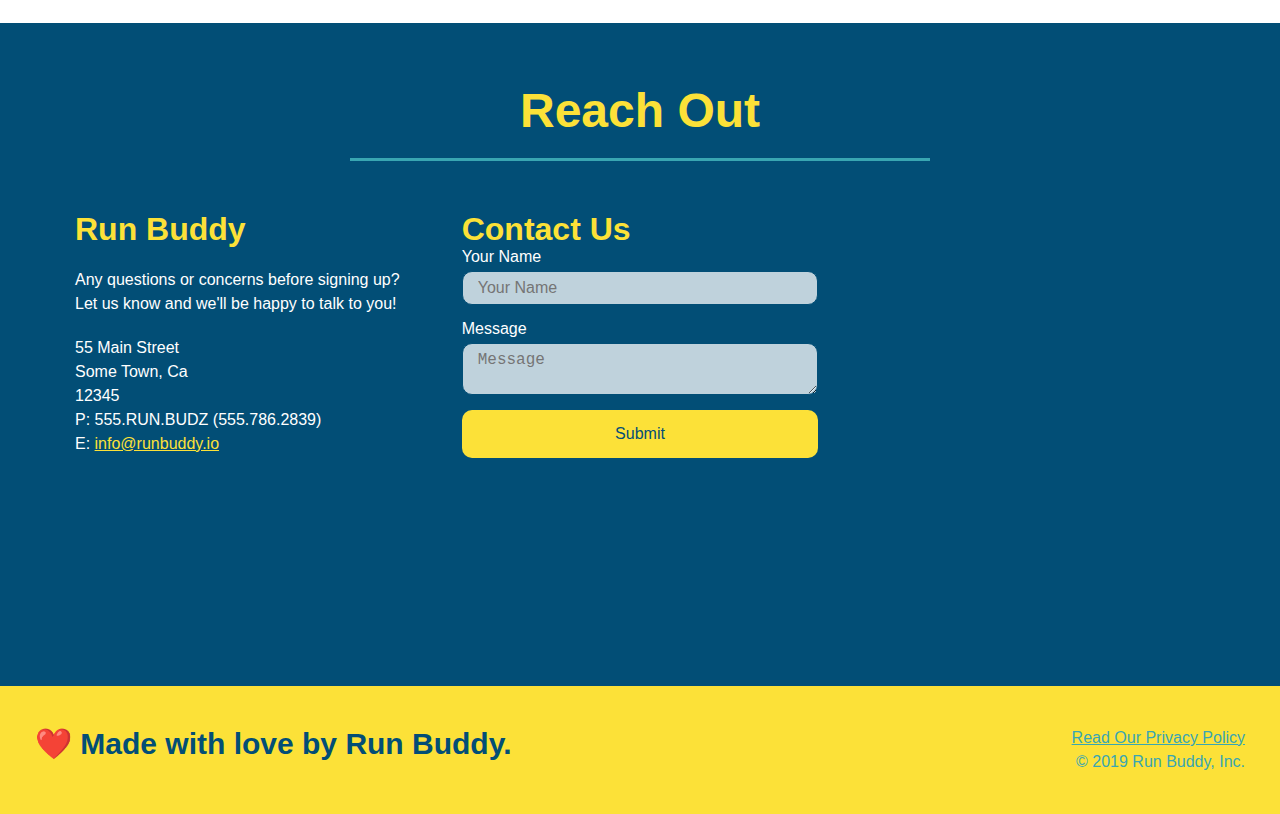
==== commit 0363bb17: "final css touches" ====
--- a/index.html
+++ b/index.html
@@ -58,17 +58,20 @@
                     <input type="tel" placeholder="Phone Number" name="phone" id="phone" class="form-input"/>
                     <p>
                         Have you worked out with a trainer before?
-                        <input type="radio" name="trainer-confirm" id="trainer-yes"/>
-                        <label for="trainer-yes">Yes</label>
-                        
-                        <input type="radio" name="trainer-confirm" id="trainer-no"/>
-                        <label for="trainer-no">No</label>
+                        <span class="radio-wrapper">
+                            <input type="radio" name="trainer-confirm" id="trainer-yes"/>
+                            <label for="trainer-yes">Yes</label>
+                        </span>
+                        <span class="radio-wrapper">
+                            <input type="radio" name="trainer-confirm" id="trainer-no"/>
+                            <label for="trainer-no">No</label>
+                        </span>
                     </p>
                     <p>
-                        <label for="checkbox">
-                            I acknowledge that I am at least 18 years of age.
-                        </label>
-                        <input type="checkbox" name="age-confirm" id="checkbox">
+                        <span class="checkbox-wrapper">
+                            <input type="checkbox" name="age-confirm" id="checkbox">
+                            <label for="checkbox">I acknowledge that I am at least 18 years of age.</label>
+                        </span>
                     </p>
                     <button type="submit">
                         Get running!
--- a/assets/css/style.css
+++ b/assets/css/style.css
@@ -1,3 +1,9 @@
+:root {
+    --primary-color: #fce138;
+    --secondary-color: #024e76;
+    --tertiary-color: #39a6b2;
+}
+
 * {
     margin: 0;
     padding: 0;
@@ -5,28 +11,37 @@
 }
 
 body {
-    color: #39a6b2;
+    color: var(--tertiary-color);
     font-family: Helvetica, Arial, sans-serif;
 }
 
 header {
     padding: 20px 35px;
-    background-color: #39a6b2;
+    background-color: var(--tertiary-color);
     display: flex;
     justify-content: space-between;
     flex-wrap: wrap;
+    position: -webkit-sticky;
+    position: sticky;
+    top: 0;
+    background-image: url("../images/hero-bg.jpg");
+    background-size: cover;
+    background-attachment: fixed;
+    background-position: 80%;
+    z-index: 9999;
 }
 
 header h1 {
     font-weight: bold;
     font-size: 36px;
-    color: #fce138;
+    color: var(--primary-color);
     margin: 0;
+    text-shadow: 0 0 10px rgba(0, 0, 0, 0.5);
 }
 
 header a {
     text-decoration: none;
-    color: #fce138;
+    color: var(--primary-color);
 }
 
 header nav {
@@ -45,10 +60,18 @@
     padding: 10px 15px;
     font-weight: lighter;
     font-size: 1.55vw;
+    text-shadow: 0 0 10px rgba(0, 0, 0, 0.5);
+}
+
+header nav ul li a:hover {
+    background: var(--primary-color);
+    color: var(--secondary-color);
+    border-radius: 15px;
+    text-shadow: none;
 }
 
 footer {
-    background: #fce138;
+    background: var(--primary-color);
     width: 100%;
     padding: 40px 35px;
     display: flex;
@@ -57,7 +80,7 @@
 }
 
 footer h2 {
-    color: #024e76;
+    color: var(--secondary-color);
     font-size: 30px;
     margin: 0;
 }
@@ -68,7 +91,7 @@
 }
 
 footer a {
-    color: #024e76;
+    color: var(--tertiary-color);
 }
 
 section {
@@ -78,7 +101,8 @@
 .hero {
     background-image: url("../images/hero-bg.jpg");
     background-size: cover;
-    background-position: center;
+    background-attachment: fixed;
+    background-position: 80%;
     display: flex;
     justify-content: center;
     flex-wrap: wrap;
@@ -97,16 +121,19 @@
 .hero-cta h2 {
     font-style: italic;
     font-size: 55px;
-    color: #fce138;
+    color: var(--primary-color);
+    text-shadow: 0 0 10px rgba(0, 0, 0, 0.5);
 }
 
 .hero-form {
-    border: 3px solid #024e76;
-    background-color: #fce138;
+    border: 3px solid var(--secondary-color);
+    background-color: rgba(252, 225, 56, 0.8);
     padding: 20px;
-    color: #024e76;
+    color: var(--secondary-color);
     width: 40%;
     margin: 3.5%;
+    box-shadow: 0 0 10px rgba(0, 0, 0, 0.5);
+    border-radius: 15px;
 }
 
 .hero-form h3 {
@@ -119,13 +146,20 @@
 }
 
 .form-input {
-    border: 1px solid #024e76;
+    border: 1px solid var(--secondary-color);
     display: block;
     padding: 7px 15px;
     font-size: 16px;
-    color: #024e76;
+    color: var(--secondary-color);
     width: 100%;
     margin-bottom: 15px;
+    border-radius: 10px;
+    background-color: rgba(255, 255, 255, 0.75);
+}
+
+.form-input:focus {
+    background-color: rgba(255, 255, 255, 1);
+    outline: none;
 }
 
 .hero-form label {
@@ -133,16 +167,81 @@
 }
 
 .hero-form button {
-    color: #fce138;
-    background-color: #024e76;
+    color: var(--primary-color);
+    background-color: var(--secondary-color);
     border: none;
     padding: 10px 20px;
     font-size: 16px;
+    border-radius: 10px;
+}
+
+.hero-form button:hover {
+    background-color: var(--tertiary-color);
+}
+
+.checkbox-wrapper input, .radio-wrapper input {
+    opacity: 0;
+}
+
+.checkbox-wrapper label, .radio-wrapper label {
+    position: relative;
+    left: 10px;
+    margin: 10px;
+    line-height: 1.6;
+}
+
+.checkbox-wrapper label::before, .radio-wrapper label::before {
+    content: "";
+    height: 20px;
+    width: 20px;
+    background: rgb(255, 255, 255, 0.75);
+    border: 1px solid var(--secondary-color);
+    position: absolute;
+    top: -4px;
+    left: -30px;
+}
+
+.radio-wrapper label::before {
+    border-radius: 50%;
+}
+
+.radio-wrapper label::after {
+    content: "";
+    width: 20px;
+    height: 20px;
+    border-radius: 50%;
+    background: var(--secondary-color);
+    position: absolute;
+    left: -29px;
+    top: -3px;
+    background-image: radial-gradient(circle, var(--tertiary-color), var(--secondary-color));
+}
+
+.checkbox-wrapper label::after {
+    content: "";
+    height: 6px;
+    width: 14px;
+    border-left: 2px solid var(--secondary-color);
+    border-bottom: 2px solid var(--secondary-color);
+    position: absolute;
+    left: -26px;
+    top: 1px;
+    transform: rotate(-58deg);
+}
+
+.checkbox-wrapper input + label::after,
+.radio-wrapper input + label::after {
+    content: none;
+}
+
+.checkbox-wrapper input:checked + label::after,
+.radio-wrapper input:checked + label::after {
+    content: "";
 }
 
 .intro p {
     line-height: 1.7;
-    color: #39a6b2;
+    color: var(--tertiary-color);
     width: 80%;
     font-size: 20px;
     margin: 0 auto;
@@ -150,12 +249,12 @@
 }
 
 .steps {
-    background: #fce138;
+    background: var(--primary-color);
 }
 
 .section-title {
     font-size: 48px;
-    color: #024e76;
+    color: var(--secondary-color);
     border-bottom: 3px solid;
     padding-bottom: 20px;
     text-align: center;
@@ -164,39 +263,42 @@
 }
 
 .primary-border {
-    border-color: #fce138;
+    border-color: var(--primary-color);
 }
 
 .secondary-border {
-    border-color: #39a6b2;
+    border-color: var(--tertiary-color);
 }
 
 .step {
     margin: 50px auto;
     padding-bottom: 50px;
     width: 80%;
-    border-bottom: 1px solid #39a6b2;
     display: flex;
     flex-wrap: wrap;
     align-items: center;
     justify-content: space-between;
 }
 
+.step:not(:last-child) {
+    border-bottom: 1px solid var(--tertiary-color);
+}
+
 .step h3 {
-    color: #024e76;
+    color: var(--secondary-color);
     font-size: 46px;
     flex: 1 30%;
 }
 
 .step-text p {
-    color: #39a6b2;
+    color: var(--tertiary-color);
     font-size: 18px;
 }
 
 .step-text h4 {
     font-size: 26px;
     line-height: 1.5;
-    color: #024e76;
+    color: var(--secondary-color);
 }
 
 .step-info {
@@ -229,8 +331,8 @@
 
 .trainer {
     margin: 20px;
-    background: #024e76;
-    color: #fce138;
+    background: var(--secondary-color);
+    color: var(--primary-color);
     flex: 1;
 }
 
@@ -270,11 +372,11 @@
 }
 
 .contact {
-    background: #024e76;
+    background: var(--secondary-color);
 }
 
 .contact h2 {
-    color: #fce138;
+    color: var(--primary-color);
 }
 
 .contact-info {
@@ -297,7 +399,7 @@
 }
 
 .contact-info h3{
-    color: #fce138;
+    color: var(--primary-color);
     font-size: 32px;
 }
 
@@ -309,28 +411,41 @@
 }
 
 .contact-info a {
-    color: #fce138;
+    color: var(--primary-color);
 }
 
 .contact-form input, .contact-form textarea {
-    border: 1px solid #024e76;
+    border: 1px solid var(--secondary-color);
     display: block;
     padding: 7px 15px;
     font-size: 16px;
-    color: #024e76;
+    color: var(--secondary-color);
     width: 100%;
     margin-bottom: 15px;
     margin-top: 5px;
+    border-radius: 10px;
+    background-color: rgba(255, 255, 255, 0.75);
+}
+
+.contact-form input:focus, .contact-form textarea:focus {
+    background-color: rgba(255, 255, 255, 1);
+    outline: none;
 }
 
 .contact-form button {
     width: 100%;
     border: none;
-    background: #fce138;
-    color: #024e76;
+    background: var(--primary-color);
+    color: var(--secondary-color);
     text-align: center;
     padding: 15px 0px;
     font-size: 16px;
+    border-radius: 10px;
+}
+
+.contact-form button:hover {
+    color: var(--primary-color);
+    background: var(--tertiary-color);
 }
 
 /* MEDIA QUERY FOR SMALLER DESKTOP SCREENS AND SMALLER */
@@ -338,6 +453,7 @@
     header {
         padding-bottom: 0;
         justify-content: center;
+        position: relative;
     }
 
     header h1 {
